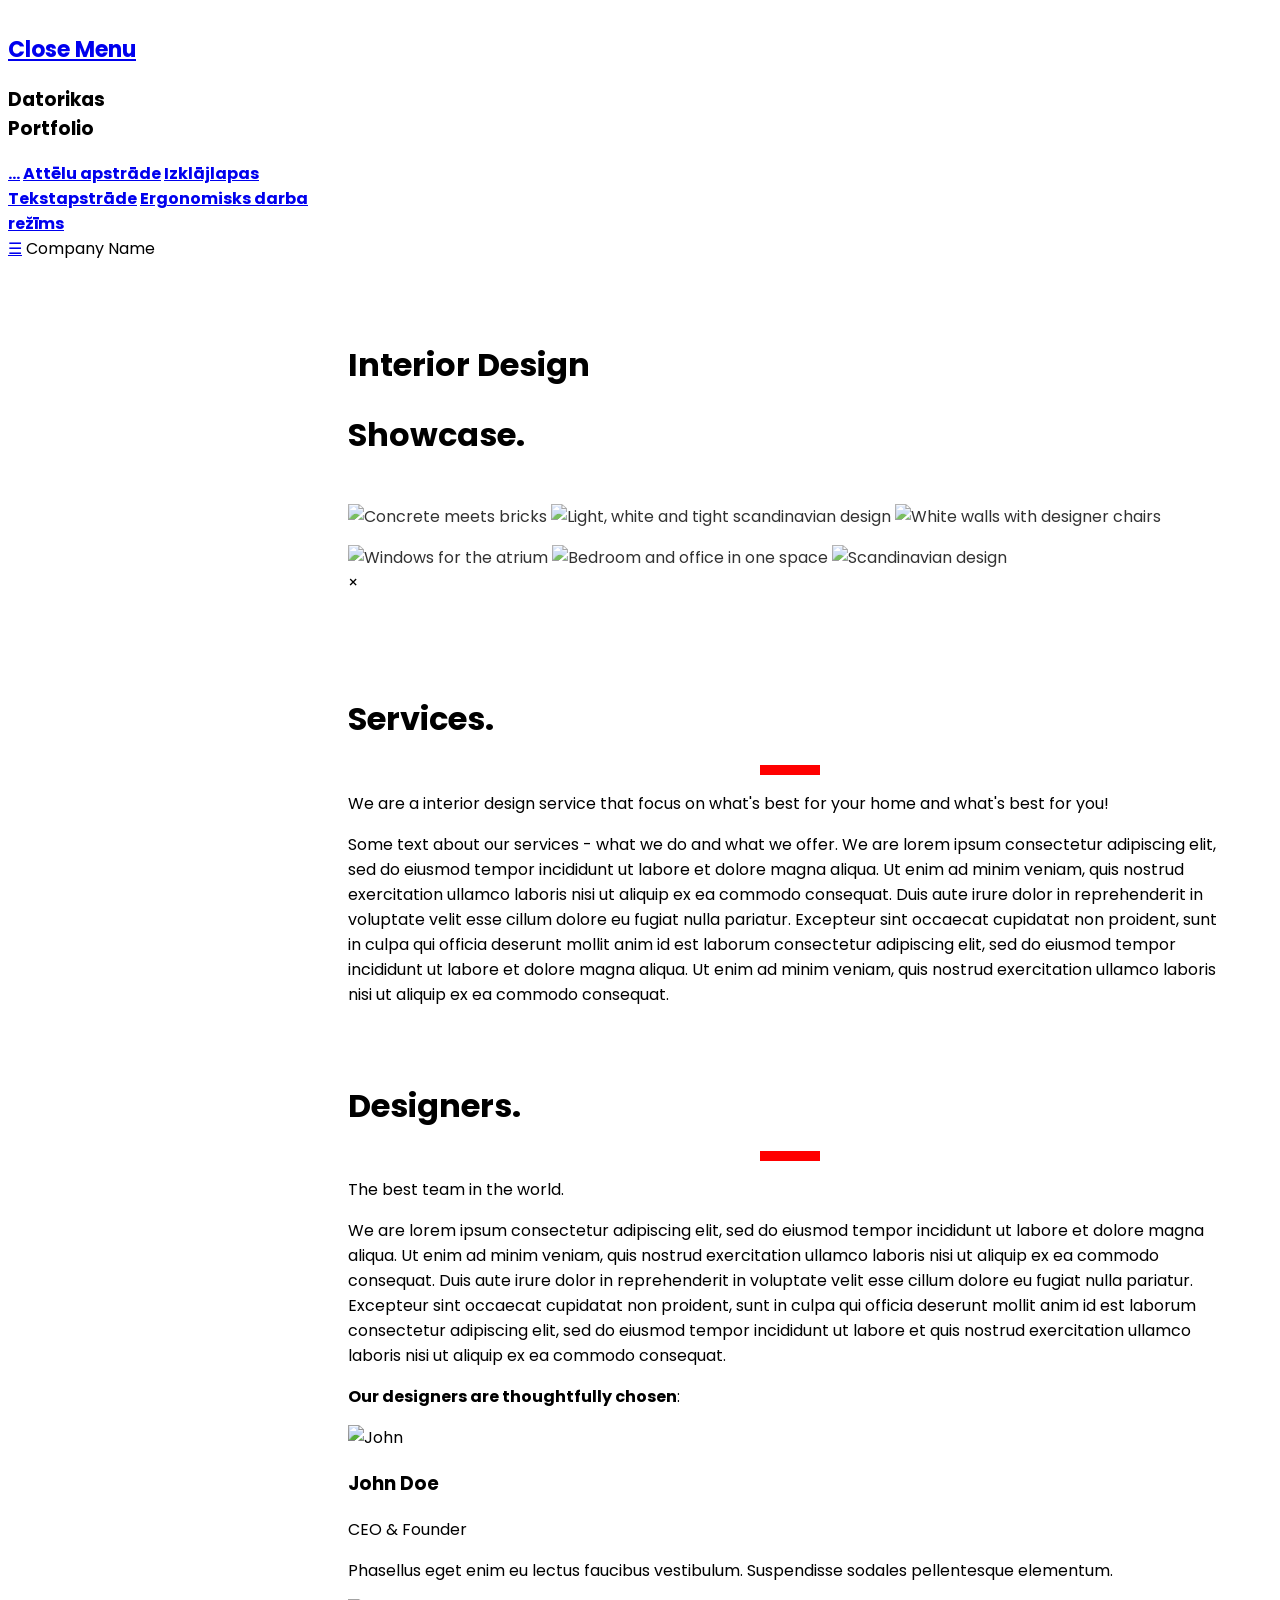
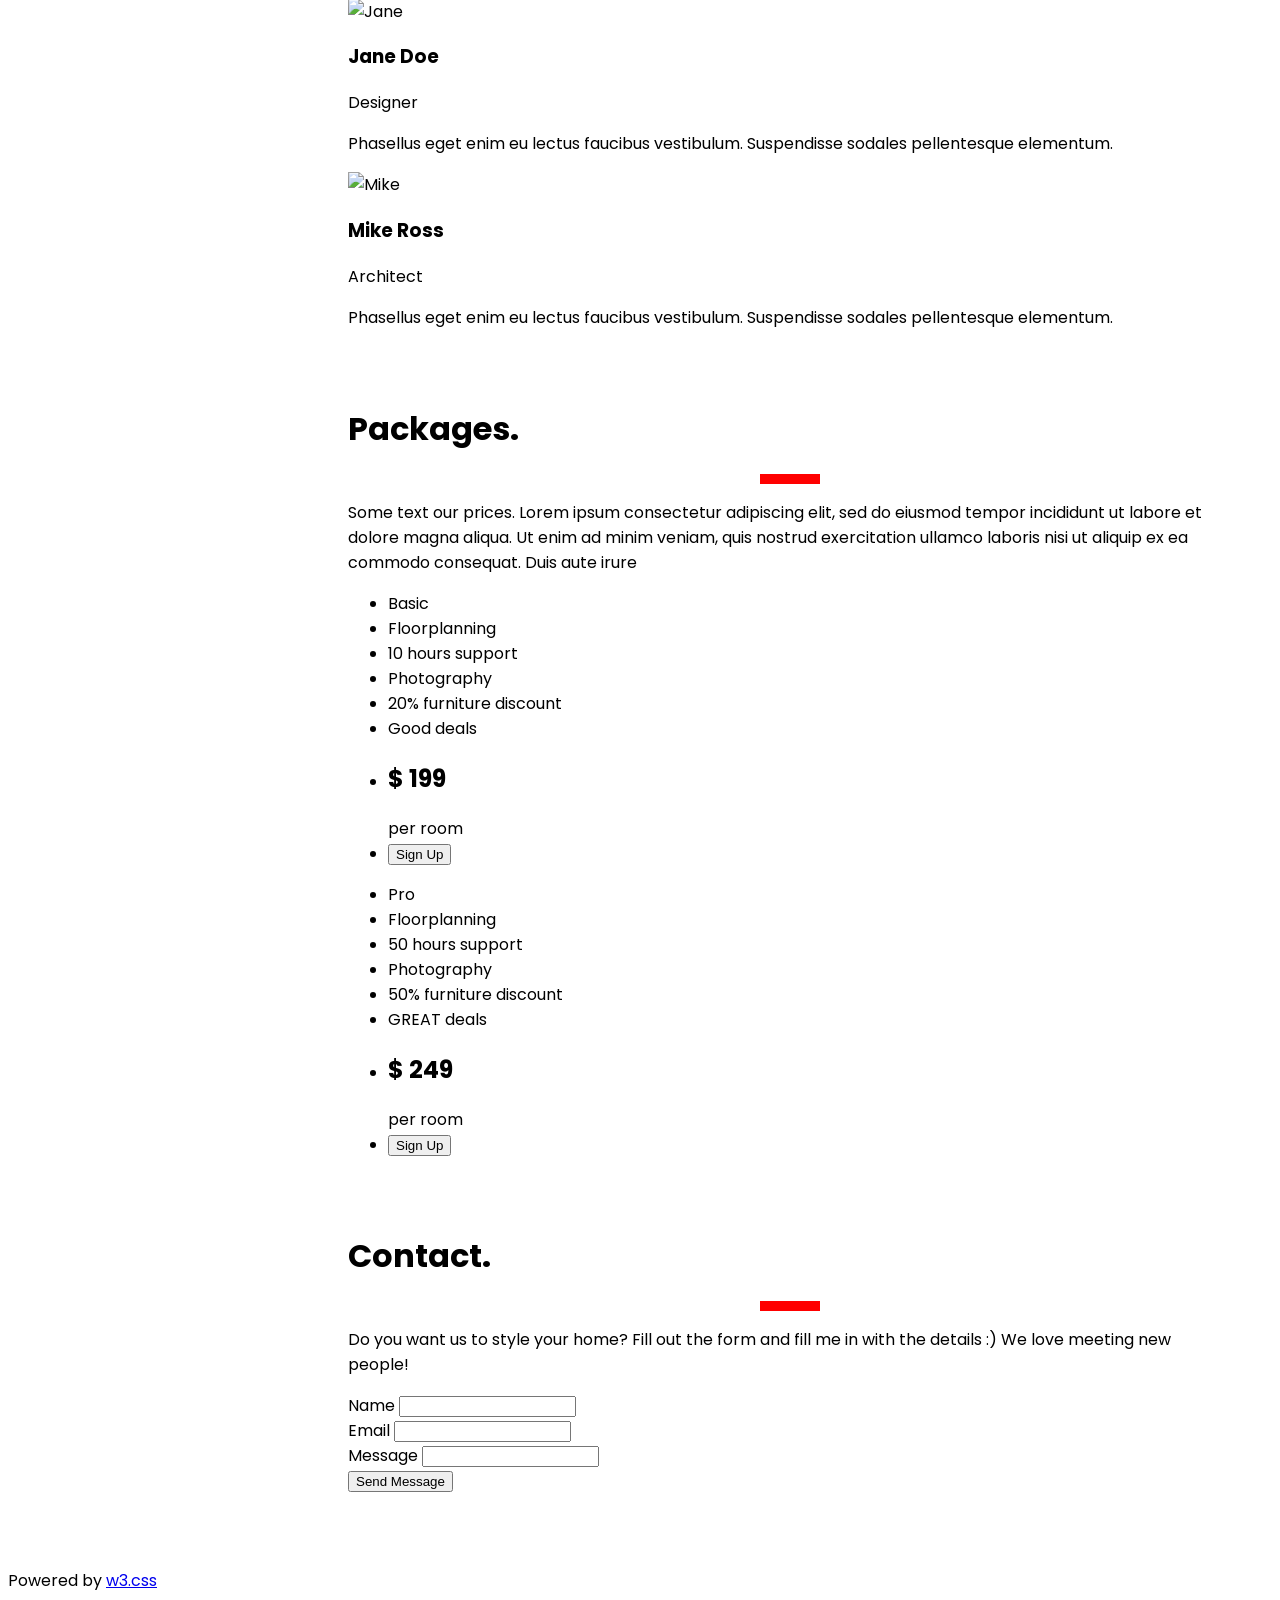
==== index.html @ 88b5bb79 "" ====
<!DOCTYPE html>
<html lang="en">
<head>
<title>W3.CSS Template</title>
<meta charset="UTF-8">
<meta name="viewport" content="width=device-width, initial-scale=1">
<link rel="stylesheet" href="https://www.w3schools.com/w3css/5/w3.css">
<link rel="stylesheet" href="https://fonts.googleapis.com/css?family=Poppins">
<style>
body,h1,h2,h3,h4,h5 {font-family: "Poppins", sans-serif}
body {font-size:16px;}
.w3-half img{margin-bottom:-6px;margin-top:16px;opacity:0.8;cursor:pointer}
.w3-half img:hover{opacity:1}
</style>
</head>
<body>

<!-- Sidebar/menu -->
<nav class="w3-sidebar w3-red w3-collapse w3-top w3-large w3-padding" style="z-index:3;width:300px;font-weight:bold;" id="mySidebar"><br>
  <a href="javascript:void(0)" onclick="w3_close()" class="w3-button w3-hide-large w3-display-topleft" style="width:100%;font-size:22px">Close Menu</a>
  <div class="w3-container">
    <h3 class="w3-padding-64"><b>Datorikas<br>Portfolio</b></h3>
  </div>
  <div class="w3-bar-block">
    <a href="#" onclick="w3_close()" class="w3-bar-item w3-button w3-hover-white">...</a> 
    <a href="#showcase" onclick="w3_close()" class="w3-bar-item w3-button w3-hover-white">Attēlu apstrāde</a> 
    <a href="#services" onclick="w3_close()" class="w3-bar-item w3-button w3-hover-white">Izklājlapas</a> 
    <a href="#designers" onclick="w3_close()" class="w3-bar-item w3-button w3-hover-white">Tekstapstrāde</a> 
    <a href="#packages" onclick="w3_close()" class="w3-bar-item w3-button w3-hover-white">Ergonomisks darba režīms</a> 

  </div>
</nav>

<!-- Top menu on small screens -->
<header class="w3-container w3-top w3-hide-large w3-red w3-xlarge w3-padding">
  <a href="javascript:void(0)" class="w3-button w3-red w3-margin-right" onclick="w3_open()">☰</a>
  <span>Company Name</span>
</header>

<!-- Overlay effect when opening sidebar on small screens -->
<div class="w3-overlay w3-hide-large" onclick="w3_close()" style="cursor:pointer" title="close side menu" id="myOverlay"></div>

<!-- !PAGE CONTENT! -->
<div class="w3-main" style="margin-left:340px;margin-right:40px">

  <!-- Header -->
  <div class="w3-container" style="margin-top:80px" id="showcase">
    <h1 class="w3-jumbo"><b>Interior Design</b></h1>
    <h1 class="w3-xxxlarge w3-text-red"><b>Showcase.</b></h1>
    <hr style="width:50px;border:5px white" class="w3-round">
  </div>
  
  <!-- Photo grid (modal) -->
  <div class="w3-row-padding">
    <div class="w3-half">
      <img src="/w3images/kitchenconcrete.jpg" style="width:100%" onclick="onClick(this)" alt="Concrete meets bricks">
      <img src="/w3images/livingroom.jpg" style="width:100%" onclick="onClick(this)" alt="Light, white and tight scandinavian design">
      <img src="/w3images/diningroom.jpg" style="width:100%" onclick="onClick(this)" alt="White walls with designer chairs">
    </div>

    <div class="w3-half">
      <img src="/w3images/atrium.jpg" style="width:100%" onclick="onClick(this)" alt="Windows for the atrium">
      <img src="/w3images/bedroom.jpg" style="width:100%" onclick="onClick(this)" alt="Bedroom and office in one space">
      <img src="/w3images/livingroom2.jpg" style="width:100%" onclick="onClick(this)" alt="Scandinavian design">
    </div>
  </div>

  <!-- Modal for full size images on click-->
  <div id="modal01" class="w3-modal w3-black" style="padding-top:0" onclick="this.style.display='none'">
    <span class="w3-button w3-black w3-xxlarge w3-display-topright">×</span>
    <div class="w3-modal-content w3-animate-zoom w3-center w3-transparent w3-padding-64">
      <img id="img01" class="w3-image">
      <p id="caption"></p>
    </div>
  </div>

  <!-- Services -->
  <div class="w3-container" id="services" style="margin-top:75px">
    <h1 class="w3-xxxlarge w3-text-red"><b>Services.</b></h1>
    <hr style="width:50px;border:5px solid red" class="w3-round">
    <p>We are a interior design service that focus on what's best for your home and what's best for you!</p>
    <p>Some text about our services - what we do and what we offer. We are lorem ipsum consectetur adipiscing elit, sed do eiusmod tempor incididunt ut labore et dolore magna aliqua. Ut enim ad minim veniam, quis nostrud exercitation ullamco laboris nisi ut aliquip ex ea commodo consequat. Duis aute irure
    dolor in reprehenderit in voluptate velit esse cillum dolore eu fugiat nulla pariatur. Excepteur sint occaecat cupidatat non proident, sunt in culpa qui officia deserunt mollit anim id est laborum consectetur adipiscing elit, sed do eiusmod tempor
    incididunt ut labore et dolore magna aliqua. Ut enim ad minim veniam, quis nostrud exercitation ullamco laboris nisi ut aliquip ex ea commodo consequat.
    </p>
  </div>
  
  <!-- Designers -->
  <div class="w3-container" id="designers" style="margin-top:75px">
    <h1 class="w3-xxxlarge w3-text-red"><b>Designers.</b></h1>
    <hr style="width:50px;border:5px solid red" class="w3-round">
    <p>The best team in the world.</p>
    <p>We are lorem ipsum consectetur adipiscing elit, sed do eiusmod tempor incididunt ut labore et dolore magna aliqua. Ut enim ad minim veniam, quis nostrud exercitation ullamco laboris nisi ut aliquip ex ea commodo consequat. Duis aute irure
    dolor in reprehenderit in voluptate velit esse cillum dolore eu fugiat nulla pariatur. Excepteur sint occaecat cupidatat non proident, sunt in culpa qui officia deserunt mollit anim id est laborum consectetur adipiscing elit, sed do eiusmod tempor
    incididunt ut labore et quis nostrud exercitation ullamco laboris nisi ut aliquip ex ea commodo consequat.
    </p>
    <p><b>Our designers are thoughtfully chosen</b>:</p>
  </div>

  <!-- The Team -->
  <div class="w3-row-padding w3-grayscale">
    <div class="w3-col m4 w3-margin-bottom">
      <div class="w3-light-grey">
        <img src="/w3images/team2.jpg" alt="John" style="width:100%">
        <div class="w3-container">
          <h3>John Doe</h3>
          <p class="w3-opacity">CEO & Founder</p>
          <p>Phasellus eget enim eu lectus faucibus vestibulum. Suspendisse sodales pellentesque elementum.</p>
        </div>
      </div>
    </div>
    <div class="w3-col m4 w3-margin-bottom">
      <div class="w3-light-grey">
        <img src="/w3images/team1.jpg" alt="Jane" style="width:100%">
        <div class="w3-container">
          <h3>Jane Doe</h3>
          <p class="w3-opacity">Designer</p>
          <p>Phasellus eget enim eu lectus faucibus vestibulum. Suspendisse sodales pellentesque elementum.</p>
        </div>
      </div>
    </div>
    <div class="w3-col m4 w3-margin-bottom">
      <div class="w3-light-grey">
        <img src="/w3images/team3.jpg" alt="Mike" style="width:100%">
        <div class="w3-container">
          <h3>Mike Ross</h3>
          <p class="w3-opacity">Architect</p>
          <p>Phasellus eget enim eu lectus faucibus vestibulum. Suspendisse sodales pellentesque elementum.</p>
        </div>
      </div>
    </div>
  </div>

  <!-- Packages / Pricing Tables -->
  <div class="w3-container" id="packages" style="margin-top:75px">
    <h1 class="w3-xxxlarge w3-text-red"><b>Packages.</b></h1>
    <hr style="width:50px;border:5px solid red" class="w3-round">
    <p>Some text our prices. Lorem ipsum consectetur adipiscing elit, sed do eiusmod tempor incididunt ut labore et dolore magna aliqua. Ut enim ad minim veniam, quis nostrud exercitation ullamco laboris nisi ut aliquip ex ea commodo consequat. Duis aute irure</p>
  </div>

  <div class="w3-row-padding">
    <div class="w3-half w3-margin-bottom">
      <ul class="w3-ul w3-light-grey w3-center">
        <li class="w3-dark-grey w3-xlarge w3-padding-32">Basic</li>
        <li class="w3-padding-16">Floorplanning</li>
        <li class="w3-padding-16">10 hours support</li>
        <li class="w3-padding-16">Photography</li>
        <li class="w3-padding-16">20% furniture discount</li>
        <li class="w3-padding-16">Good deals</li>
        <li class="w3-padding-16">
          <h2>$ 199</h2>
          <span class="w3-opacity">per room</span>
        </li>
        <li class="w3-light-grey w3-padding-24">
          <button class="w3-button w3-white w3-padding-large w3-hover-black">Sign Up</button>
        </li>
      </ul>
    </div>
        
    <div class="w3-half">
      <ul class="w3-ul w3-light-grey w3-center">
        <li class="w3-red w3-xlarge w3-padding-32">Pro</li>
        <li class="w3-padding-16">Floorplanning</li>
        <li class="w3-padding-16">50 hours support</li>
        <li class="w3-padding-16">Photography</li>
        <li class="w3-padding-16">50% furniture discount</li>
        <li class="w3-padding-16">GREAT deals</li>
        <li class="w3-padding-16">
          <h2>$ 249</h2>
          <span class="w3-opacity">per room</span>
        </li>
        <li class="w3-light-grey w3-padding-24">
          <button class="w3-button w3-red w3-padding-large w3-hover-black">Sign Up</button>
        </li>
      </ul>
    </div>
  </div>
  
  <!-- Contact -->
  <div class="w3-container" id="contact" style="margin-top:75px">
    <h1 class="w3-xxxlarge w3-text-red"><b>Contact.</b></h1>
    <hr style="width:50px;border:5px solid red" class="w3-round">
    <p>Do you want us to style your home? Fill out the form and fill me in with the details :) We love meeting new people!</p>
    <form action="/action_page.php" target="_blank">
      <div class="w3-section">
        <label>Name</label>
        <input class="w3-input w3-border" type="text" name="Name" required>
      </div>
      <div class="w3-section">
        <label>Email</label>
        <input class="w3-input w3-border" type="text" name="Email" required>
      </div>
      <div class="w3-section">
        <label>Message</label>
        <input class="w3-input w3-border" type="text" name="Message" required>
      </div>
      <button type="submit" class="w3-button w3-block w3-padding-large w3-red w3-margin-bottom">Send Message</button>
    </form>  
  </div>

<!-- End page content -->
</div>

<!-- W3.CSS Container -->
<div class="w3-light-grey w3-container w3-padding-32" style="margin-top:75px;padding-right:58px"><p class="w3-right">Powered by <a href="https://www.w3schools.com/w3css/default.asp" title="W3.CSS" target="_blank" class="w3-hover-opacity">w3.css</a></p></div>

<script>
// Script to open and close sidebar
function w3_open() {
  document.getElementById("mySidebar").style.display = "block";
  document.getElementById("myOverlay").style.display = "block";
}
 
function w3_close() {
  document.getElementById("mySidebar").style.display = "none";
  document.getElementById("myOverlay").style.display = "none";
}

// Modal Image Gallery
function onClick(element) {
  document.getElementById("img01").src = element.src;
  document.getElementById("modal01").style.display = "block";
  var captionText = document.getElementById("caption");
  captionText.innerHTML = element.alt;
}
</script>

</body>
</html>
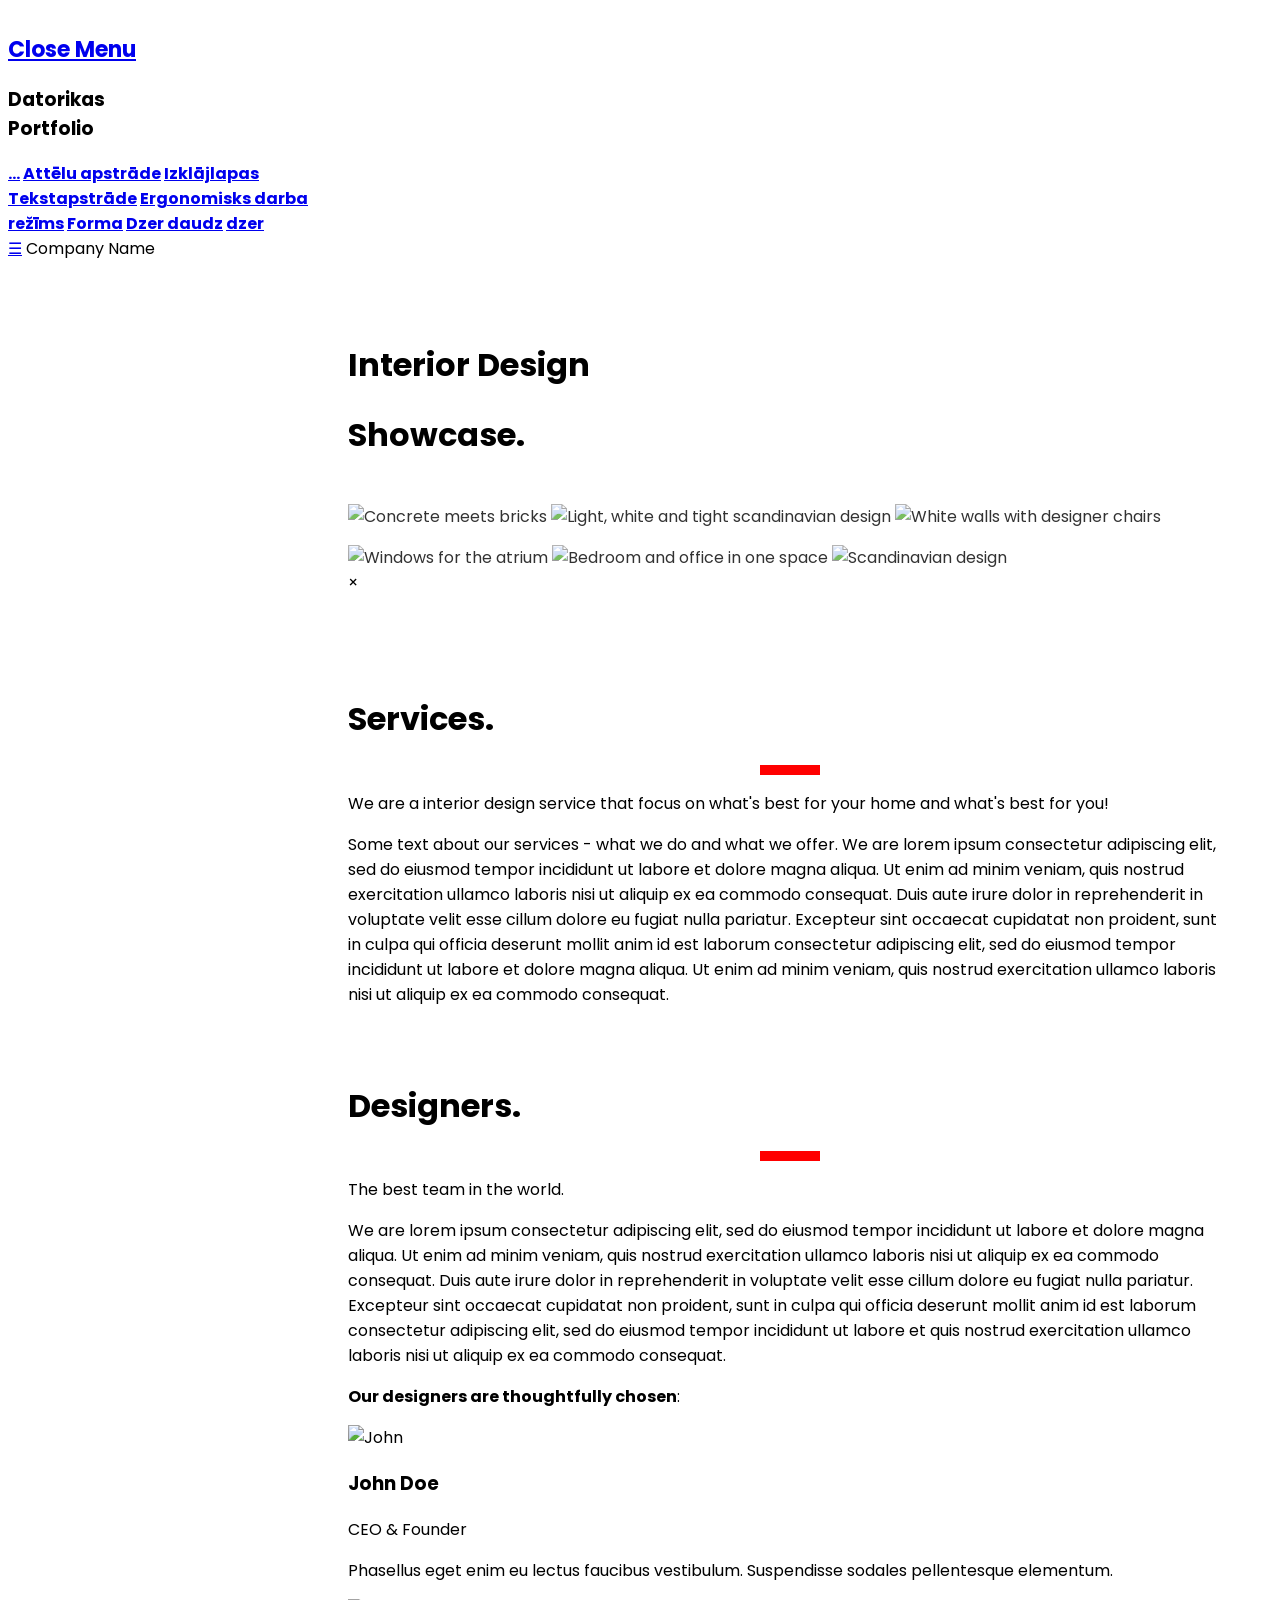
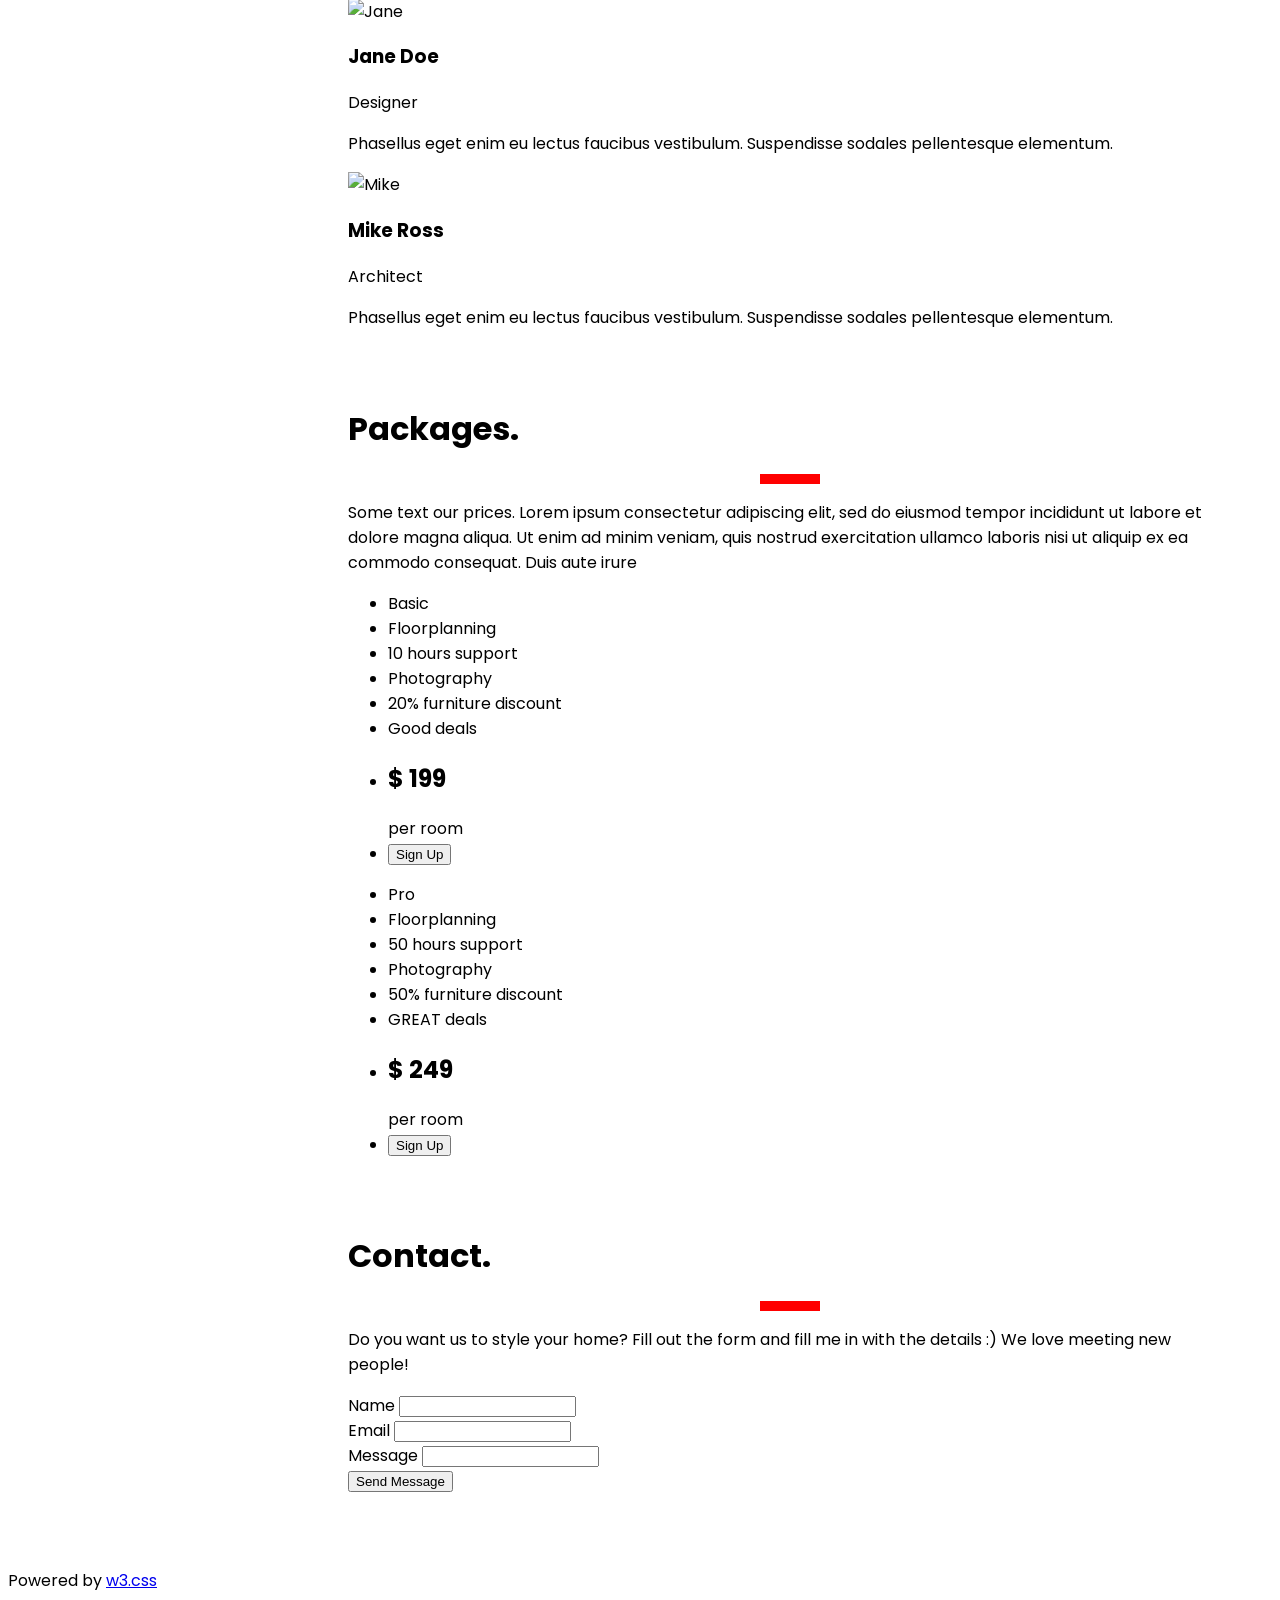
==== commit f7514b1a: "" ====
--- a/index.html
+++ b/index.html
@@ -29,6 +29,16 @@
     <a href="#services" onclick="w3_close()" class="w3-bar-item w3-button w3-hover-white">Izklājlapas</a> 
     <a href="#designers" onclick="w3_close()" class="w3-bar-item w3-button w3-hover-white">Tekstapstrāde</a> 
     <a href="#packages" onclick="w3_close()" class="w3-bar-item w3-button w3-hover-white">Ergonomisks darba režīms</a> 
+    <a href="forma.html" onclick="w3_close()" class="w3-bar-item w3-button w3-hover-white">Forma</a> 
+    <a href="dzerdaudz.html" onclick="w3_close()" class="w3-bar-item w3-button w3-hover-white">Dzer daudz</a> 
+
+    <a href="dzer.html" onclick="w3_close()" class="w3-bar-item w3-button w3-hover-white">dzer</a> 
+
+
+
+
+
+
 
   </div>
 </nav>
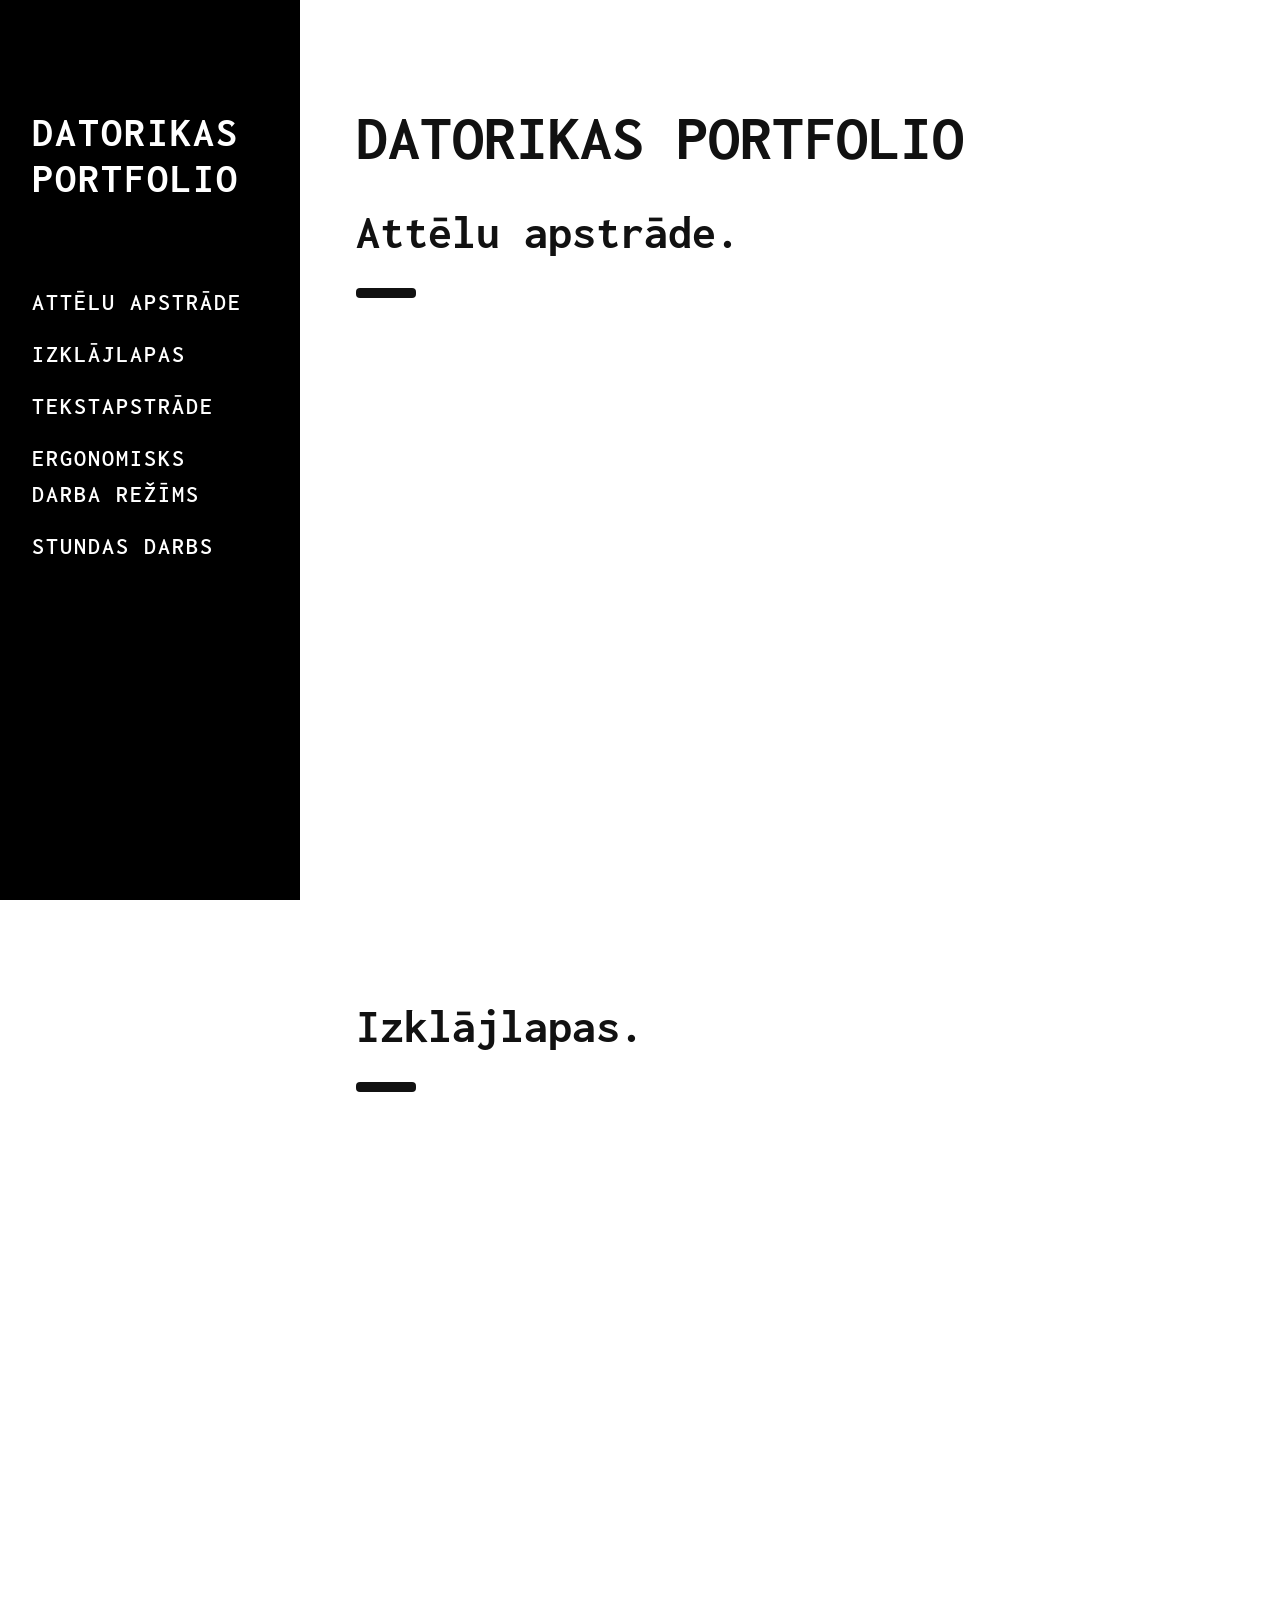
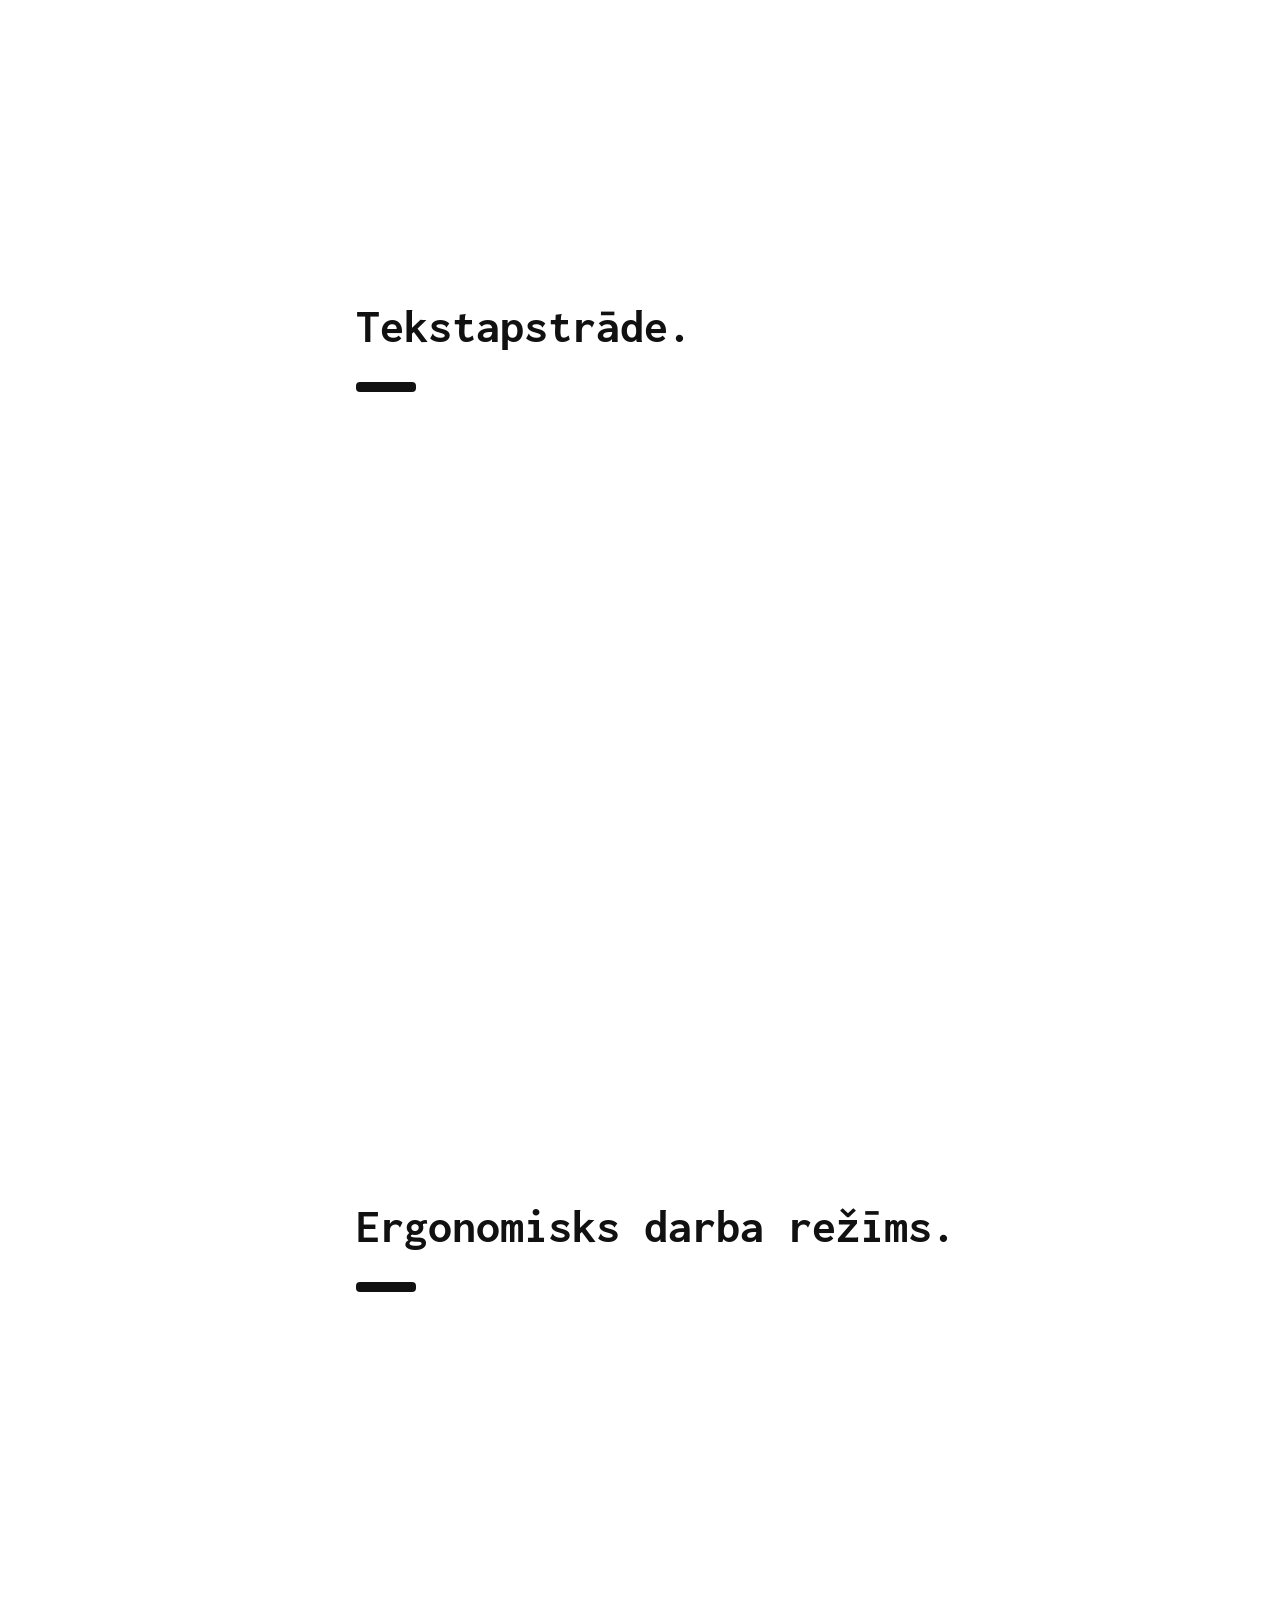
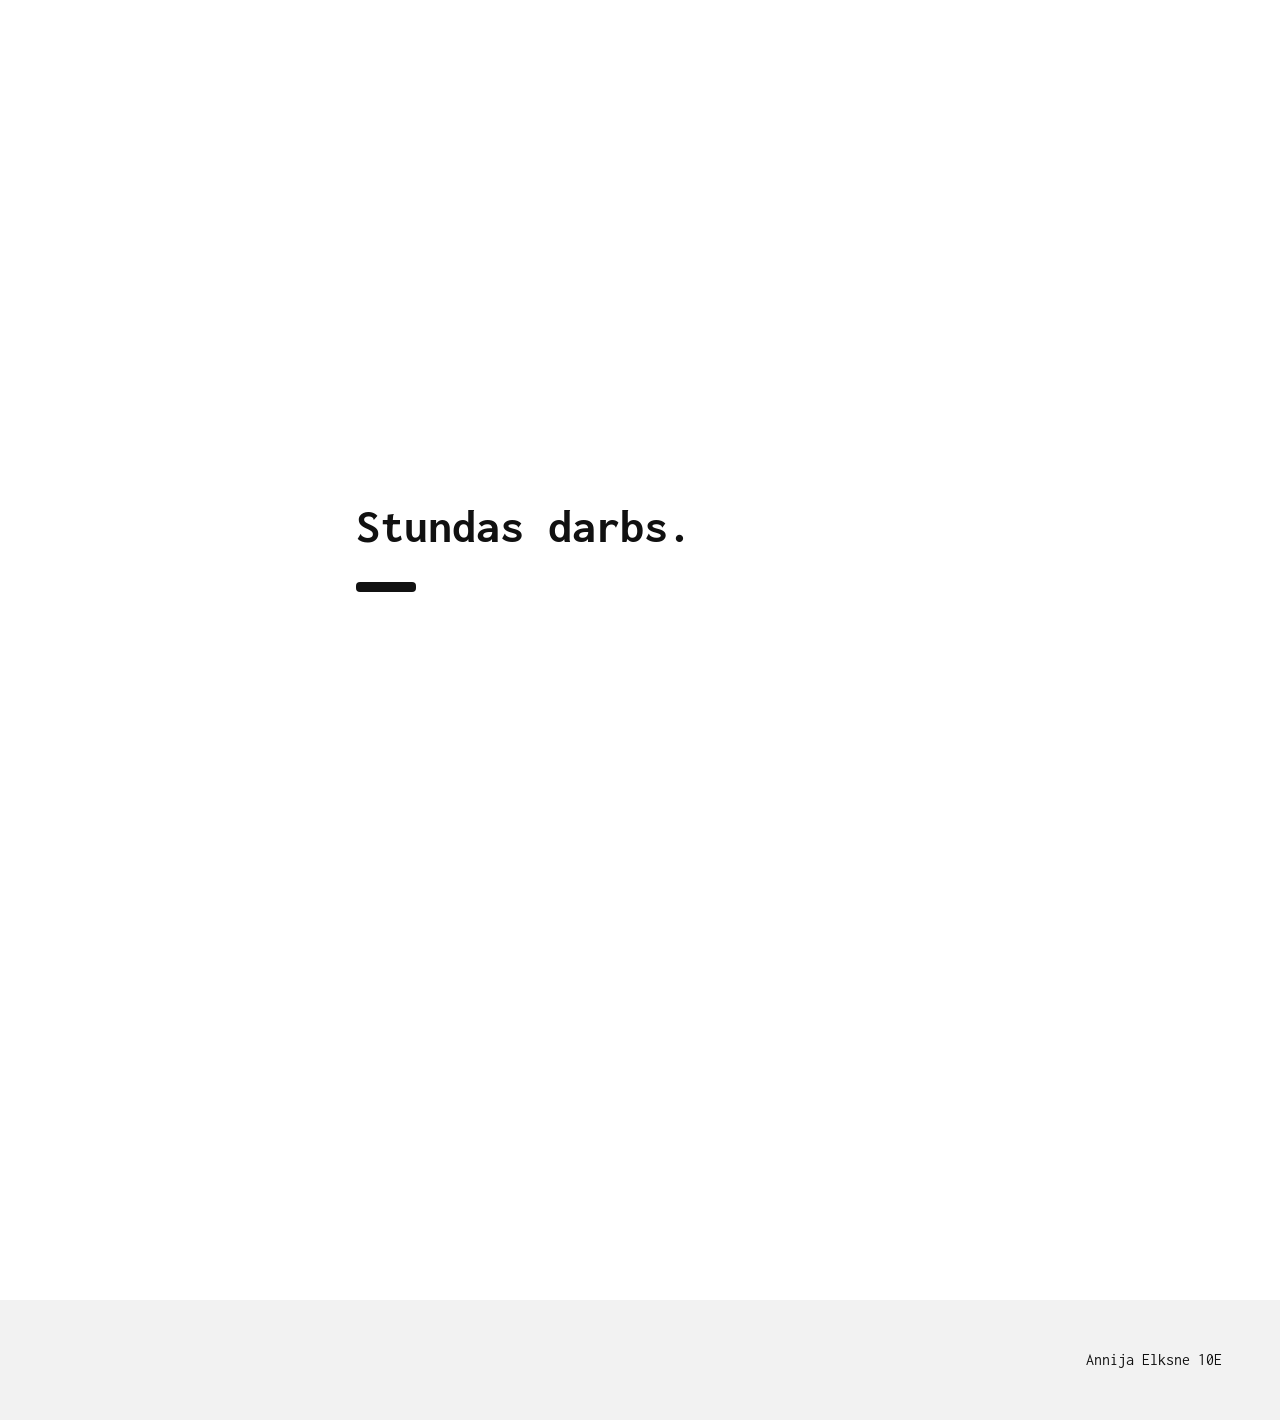
==== commit bbb0d296: "1" ====
--- a/index.html
+++ b/index.html
@@ -1,52 +1,107 @@
-
-
 <!DOCTYPE html>
 <html lang="en">
 <head>
 <title>W3.CSS Template</title>
 <meta charset="UTF-8">
 <meta name="viewport" content="width=device-width, initial-scale=1">
-<link rel="stylesheet" href="https://www.w3schools.com/w3css/5/w3.css">
-<link rel="stylesheet" href="https://fonts.googleapis.com/css?family=Poppins">
+<link rel="stylesheet" href="https://www.w3schools.com/w3css/4/w3.css">
+<link rel="stylesheet" href="https://fonts.googleapis.com/css2?family=Inconsolata:wght@400;600&display=swap">
 <style>
-body,h1,h2,h3,h4,h5 {font-family: "Poppins", sans-serif}
-body {font-size:16px;}
+body,h1,h2,h3,h4,h5,p,a,button,input,label,span,li {font-family:"Inconsolata", monospace}
+body {
+  font-size:16px;
+  background:#fff;
+  color:#111;
+}
 .w3-half img{margin-bottom:-6px;margin-top:16px;opacity:0.8;cursor:pointer}
 .w3-half img:hover{opacity:1}
+.w3-sidebar{
+  background:#000 !important;
+  color:#fff !important;
+}
+.sidebar-link{
+  font-weight:600;
+  font-size:24px;
+  color:#fff !important;
+  text-transform:uppercase;
+  letter-spacing:2px;
+  transition:background-color .2s,color .2s;
+}
+.sidebar-link:hover{
+  background:#d9d9d9 !important;
+  color:#000 !important;
+}
+.sub-link{
+  font-size:17px;
+  letter-spacing:1px;
+  padding-left:36px !important;
+}
+.submenu{
+  display:none;
+}
+.submenu.open{
+  display:block;
+}
+.w3-red,
+.w3-hover-red:hover{
+  background:#000 !important;
+  color:#fff !important;
+}
+.w3-text-red{
+  color:#111 !important;
+}
+.w3-light-grey{
+  background:#f2f2f2 !important;
+  color:#111 !important;
+}
+.w3-dark-grey{
+  background:#111 !important;
+  color:#fff !important;
+}
+.w3-button{
+  border-radius:0 !important;
+}
+hr[style*="solid red"]{
+  border-color:#111 !important;
+}
+.brand-name{
+  font-family:"Inconsolata", monospace;
+  letter-spacing:2px;
+  font-size:42px;
+  line-height:1.1;
+  text-transform:uppercase;
+}
+.portfolio-section{
+  min-height:100vh;
+  padding-top:80px;
+}
 </style>
 </head>
 <body>
 
 <!-- Sidebar/menu -->
-<nav class="w3-sidebar w3-red w3-collapse w3-top w3-large w3-padding" style="z-index:3;width:300px;font-weight:bold;" id="mySidebar"><br>
-  <a href="javascript:void(0)" onclick="w3_close()" class="w3-button w3-hide-large w3-display-topleft" style="width:100%;font-size:22px">Close Menu</a>
+<nav class="w3-sidebar w3-collapse w3-top w3-large w3-padding" style="z-index:3;width:300px;font-weight:bold;" id="mySidebar"><br>
+  <a href="javascript:void(0)" onclick="w3_close()" class="w3-button w3-hide-large w3-display-topleft" style="width:100%;font-size:22px">Aizver ciet</a>
   <div class="w3-container">
-    <h3 class="w3-padding-64"><b>Datorikas<br>Portfolio</b></h3>
+    <h3 class="w3-padding-64 brand-name"><b>Datorikas<br>portfolio</b></h3>
   </div>
   <div class="w3-bar-block">
-    <a href="#" onclick="w3_close()" class="w3-bar-item w3-button w3-hover-white">...</a> 
-    <a href="#showcase" onclick="w3_close()" class="w3-bar-item w3-button w3-hover-white">Attēlu apstrāde</a> 
-    <a href="#services" onclick="w3_close()" class="w3-bar-item w3-button w3-hover-white">Izklājlapas</a> 
-    <a href="#designers" onclick="w3_close()" class="w3-bar-item w3-button w3-hover-white">Tekstapstrāde</a> 
-    <a href="#packages" onclick="w3_close()" class="w3-bar-item w3-button w3-hover-white">Ergonomisks darba režīms</a> 
-    <a href="forma.html" onclick="w3_close()" class="w3-bar-item w3-button w3-hover-white">Forma</a> 
-    <a href="dzerdaudz.html" onclick="w3_close()" class="w3-bar-item w3-button w3-hover-white">Dzer daudz</a> 
-
-    <a href="dzer.html" onclick="w3_close()" class="w3-bar-item w3-button w3-hover-white">dzer</a> 
-
-
-
-
-
-
-
+    <a href="#showcase" onclick="w3_close()" class="w3-bar-item w3-button sidebar-link">Attēlu apstrāde</a> 
+    <a href="#services" onclick="w3_close()" class="w3-bar-item w3-button sidebar-link">Izklājlapas</a> 
+    <a href="#designers" onclick="w3_close()" class="w3-bar-item w3-button sidebar-link">Tekstapstrāde</a> 
+    <a href="#packages" onclick="w3_close()" class="w3-bar-item w3-button sidebar-link">Ergonomisks darba režīms</a> 
+    <a href="javascript:void(0)" onclick="toggleStundasMenu()" class="w3-bar-item w3-button sidebar-link">Stundas darbs</a>
+    <div id="stundasSubmenu" class="submenu">
+      <a href="#contact" onclick="w3_close()" class="w3-bar-item w3-button sidebar-link sub-link">Forma</a>
+      <a href="#contact" onclick="w3_close()" class="w3-bar-item w3-button sidebar-link sub-link">Dzer daudz</a>
+      <a href="#contact" onclick="w3_close()" class="w3-bar-item w3-button sidebar-link sub-link">Dzer</a>
+    </div>
   </div>
 </nav>
 
 <!-- Top menu on small screens -->
-<header class="w3-container w3-top w3-hide-large w3-red w3-xlarge w3-padding">
-  <a href="javascript:void(0)" class="w3-button w3-red w3-margin-right" onclick="w3_open()">☰</a>
-  <span>Company Name</span>
+<header class="w3-container w3-top w3-hide-large w3-black w3-xlarge w3-padding">
+  <a href="javascript:void(0)" class="w3-button w3-black w3-margin-right" onclick="w3_open()">☰</a>
 </header>
 
 <!-- Overlay effect when opening sidebar on small screens -->
@@ -56,165 +111,42 @@
 <div class="w3-main" style="margin-left:340px;margin-right:40px">
 
   <!-- Header -->
-  <div class="w3-container" style="margin-top:80px" id="showcase">
-    <h1 class="w3-jumbo"><b>Interior Design</b></h1>
-    <h1 class="w3-xxxlarge w3-text-red"><b>Showcase.</b></h1>
-    <hr style="width:50px;border:5px white" class="w3-round">
-  </div>
-  
-  <!-- Photo grid (modal) -->
-  <div class="w3-row-padding">
-    <div class="w3-half">
-      <img src="/w3images/kitchenconcrete.jpg" style="width:100%" onclick="onClick(this)" alt="Concrete meets bricks">
-      <img src="/w3images/livingroom.jpg" style="width:100%" onclick="onClick(this)" alt="Light, white and tight scandinavian design">
-      <img src="/w3images/diningroom.jpg" style="width:100%" onclick="onClick(this)" alt="White walls with designer chairs">
-    </div>
-
-    <div class="w3-half">
-      <img src="/w3images/atrium.jpg" style="width:100%" onclick="onClick(this)" alt="Windows for the atrium">
-      <img src="/w3images/bedroom.jpg" style="width:100%" onclick="onClick(this)" alt="Bedroom and office in one space">
-      <img src="/w3images/livingroom2.jpg" style="width:100%" onclick="onClick(this)" alt="Scandinavian design">
-    </div>
-  </div>
-
-  <!-- Modal for full size images on click-->
-  <div id="modal01" class="w3-modal w3-black" style="padding-top:0" onclick="this.style.display='none'">
-    <span class="w3-button w3-black w3-xxlarge w3-display-topright">×</span>
-    <div class="w3-modal-content w3-animate-zoom w3-center w3-transparent w3-padding-64">
-      <img id="img01" class="w3-image">
-      <p id="caption"></p>
-    </div>
+  <div class="w3-container portfolio-section" id="showcase">
+    <h1 class="w3-jumbo"><b>DATORIKAS PORTFOLIO</b></h1>
+    <h1 class="w3-xxxlarge w3-text-red"><b>Attēlu apstrāde.</b></h1>
+    <hr style="width:50px;border:5px solid red" class="w3-round">
   </div>
 
   <!-- Services -->
-  <div class="w3-container" id="services" style="margin-top:75px">
-    <h1 class="w3-xxxlarge w3-text-red"><b>Services.</b></h1>
+  <div class="w3-container portfolio-section" id="services">
+    <h1 class="w3-xxxlarge w3-text-red"><b>Izklājlapas.</b></h1>
     <hr style="width:50px;border:5px solid red" class="w3-round">
-    <p>We are a interior design service that focus on what's best for your home and what's best for you!</p>
-    <p>Some text about our services - what we do and what we offer. We are lorem ipsum consectetur adipiscing elit, sed do eiusmod tempor incididunt ut labore et dolore magna aliqua. Ut enim ad minim veniam, quis nostrud exercitation ullamco laboris nisi ut aliquip ex ea commodo consequat. Duis aute irure
-    dolor in reprehenderit in voluptate velit esse cillum dolore eu fugiat nulla pariatur. Excepteur sint occaecat cupidatat non proident, sunt in culpa qui officia deserunt mollit anim id est laborum consectetur adipiscing elit, sed do eiusmod tempor
-    incididunt ut labore et dolore magna aliqua. Ut enim ad minim veniam, quis nostrud exercitation ullamco laboris nisi ut aliquip ex ea commodo consequat.
-    </p>
   </div>
   
   <!-- Designers -->
-  <div class="w3-container" id="designers" style="margin-top:75px">
-    <h1 class="w3-xxxlarge w3-text-red"><b>Designers.</b></h1>
+  <div class="w3-container portfolio-section" id="designers">
+    <h1 class="w3-xxxlarge w3-text-red"><b>Tekstapstrāde.</b></h1>
     <hr style="width:50px;border:5px solid red" class="w3-round">
-    <p>The best team in the world.</p>
-    <p>We are lorem ipsum consectetur adipiscing elit, sed do eiusmod tempor incididunt ut labore et dolore magna aliqua. Ut enim ad minim veniam, quis nostrud exercitation ullamco laboris nisi ut aliquip ex ea commodo consequat. Duis aute irure
-    dolor in reprehenderit in voluptate velit esse cillum dolore eu fugiat nulla pariatur. Excepteur sint occaecat cupidatat non proident, sunt in culpa qui officia deserunt mollit anim id est laborum consectetur adipiscing elit, sed do eiusmod tempor
-    incididunt ut labore et quis nostrud exercitation ullamco laboris nisi ut aliquip ex ea commodo consequat.
-    </p>
-    <p><b>Our designers are thoughtfully chosen</b>:</p>
-  </div>
-
-  <!-- The Team -->
-  <div class="w3-row-padding w3-grayscale">
-    <div class="w3-col m4 w3-margin-bottom">
-      <div class="w3-light-grey">
-        <img src="/w3images/team2.jpg" alt="John" style="width:100%">
-        <div class="w3-container">
-          <h3>John Doe</h3>
-          <p class="w3-opacity">CEO & Founder</p>
-          <p>Phasellus eget enim eu lectus faucibus vestibulum. Suspendisse sodales pellentesque elementum.</p>
-        </div>
-      </div>
-    </div>
-    <div class="w3-col m4 w3-margin-bottom">
-      <div class="w3-light-grey">
-        <img src="/w3images/team1.jpg" alt="Jane" style="width:100%">
-        <div class="w3-container">
-          <h3>Jane Doe</h3>
-          <p class="w3-opacity">Designer</p>
-          <p>Phasellus eget enim eu lectus faucibus vestibulum. Suspendisse sodales pellentesque elementum.</p>
-        </div>
-      </div>
-    </div>
-    <div class="w3-col m4 w3-margin-bottom">
-      <div class="w3-light-grey">
-        <img src="/w3images/team3.jpg" alt="Mike" style="width:100%">
-        <div class="w3-container">
-          <h3>Mike Ross</h3>
-          <p class="w3-opacity">Architect</p>
-          <p>Phasellus eget enim eu lectus faucibus vestibulum. Suspendisse sodales pellentesque elementum.</p>
-        </div>
-      </div>
-    </div>
   </div>
 
   <!-- Packages / Pricing Tables -->
-  <div class="w3-container" id="packages" style="margin-top:75px">
-    <h1 class="w3-xxxlarge w3-text-red"><b>Packages.</b></h1>
+  <div class="w3-container portfolio-section" id="packages">
+    <h1 class="w3-xxxlarge w3-text-red"><b>Ergonomisks darba režīms.</b></h1>
     <hr style="width:50px;border:5px solid red" class="w3-round">
-    <p>Some text our prices. Lorem ipsum consectetur adipiscing elit, sed do eiusmod tempor incididunt ut labore et dolore magna aliqua. Ut enim ad minim veniam, quis nostrud exercitation ullamco laboris nisi ut aliquip ex ea commodo consequat. Duis aute irure</p>
-  </div>
-
-  <div class="w3-row-padding">
-    <div class="w3-half w3-margin-bottom">
-      <ul class="w3-ul w3-light-grey w3-center">
-        <li class="w3-dark-grey w3-xlarge w3-padding-32">Basic</li>
-        <li class="w3-padding-16">Floorplanning</li>
-        <li class="w3-padding-16">10 hours support</li>
-        <li class="w3-padding-16">Photography</li>
-        <li class="w3-padding-16">20% furniture discount</li>
-        <li class="w3-padding-16">Good deals</li>
-        <li class="w3-padding-16">
-          <h2>$ 199</h2>
-          <span class="w3-opacity">per room</span>
-        </li>
-        <li class="w3-light-grey w3-padding-24">
-          <button class="w3-button w3-white w3-padding-large w3-hover-black">Sign Up</button>
-        </li>
-      </ul>
-    </div>
-        
-    <div class="w3-half">
-      <ul class="w3-ul w3-light-grey w3-center">
-        <li class="w3-red w3-xlarge w3-padding-32">Pro</li>
-        <li class="w3-padding-16">Floorplanning</li>
-        <li class="w3-padding-16">50 hours support</li>
-        <li class="w3-padding-16">Photography</li>
-        <li class="w3-padding-16">50% furniture discount</li>
-        <li class="w3-padding-16">GREAT deals</li>
-        <li class="w3-padding-16">
-          <h2>$ 249</h2>
-          <span class="w3-opacity">per room</span>
-        </li>
-        <li class="w3-light-grey w3-padding-24">
-          <button class="w3-button w3-red w3-padding-large w3-hover-black">Sign Up</button>
-        </li>
-      </ul>
-    </div>
   </div>
   
   <!-- Contact -->
-  <div class="w3-container" id="contact" style="margin-top:75px">
-    <h1 class="w3-xxxlarge w3-text-red"><b>Contact.</b></h1>
+  <div class="w3-container portfolio-section" id="contact">
+    <h1 class="w3-xxxlarge w3-text-red"><b>Stundas darbs.</b></h1>
     <hr style="width:50px;border:5px solid red" class="w3-round">
-    <p>Do you want us to style your home? Fill out the form and fill me in with the details :) We love meeting new people!</p>
-    <form action="/action_page.php" target="_blank">
-      <div class="w3-section">
-        <label>Name</label>
-        <input class="w3-input w3-border" type="text" name="Name" required>
-      </div>
-      <div class="w3-section">
-        <label>Email</label>
-        <input class="w3-input w3-border" type="text" name="Email" required>
-      </div>
-      <div class="w3-section">
-        <label>Message</label>
-        <input class="w3-input w3-border" type="text" name="Message" required>
-      </div>
-      <button type="submit" class="w3-button w3-block w3-padding-large w3-red w3-margin-bottom">Send Message</button>
-    </form>  
   </div>
 
 <!-- End page content -->
 </div>
 
-<!-- W3.CSS Container -->
-<div class="w3-light-grey w3-container w3-padding-32" style="margin-top:75px;padding-right:58px"><p class="w3-right">Powered by <a href="https://www.w3schools.com/w3css/default.asp" title="W3.CSS" target="_blank" class="w3-hover-opacity">w3.css</a></p></div>
+<div class="w3-light-grey w3-container w3-padding-32" style="padding-right:58px">
+  <p class="w3-right">Annija Elksne 10E</p>
+</div>
 
 <script>
 // Script to open and close sidebar
@@ -228,13 +160,11 @@
   document.getElementById("myOverlay").style.display = "none";
 }
 
-// Modal Image Gallery
-function onClick(element) {
-  document.getElementById("img01").src = element.src;
-  document.getElementById("modal01").style.display = "block";
-  var captionText = document.getElementById("caption");
-  captionText.innerHTML = element.alt;
+function toggleStundasMenu() {
+  const submenu = document.getElementById("stundasSubmenu");
+  submenu.classList.toggle("open");
 }
+
 </script>
 
 </body>
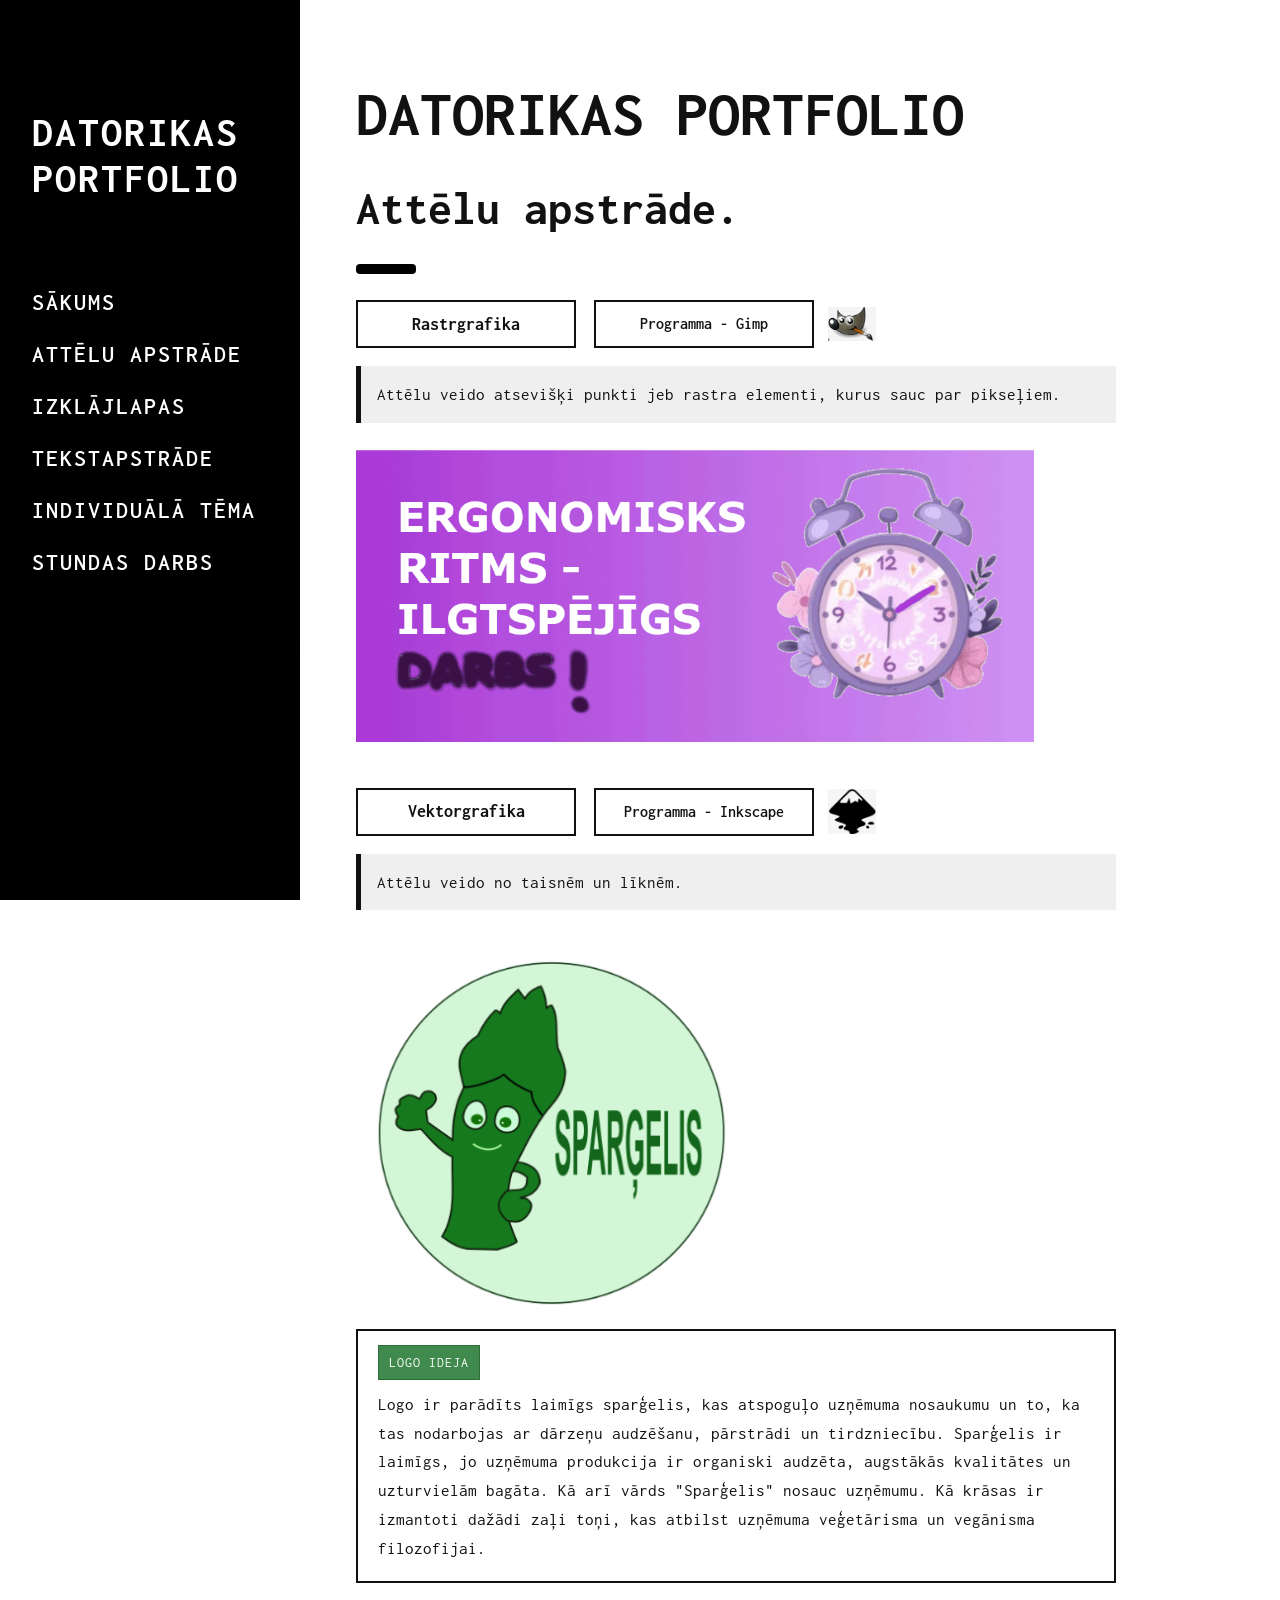
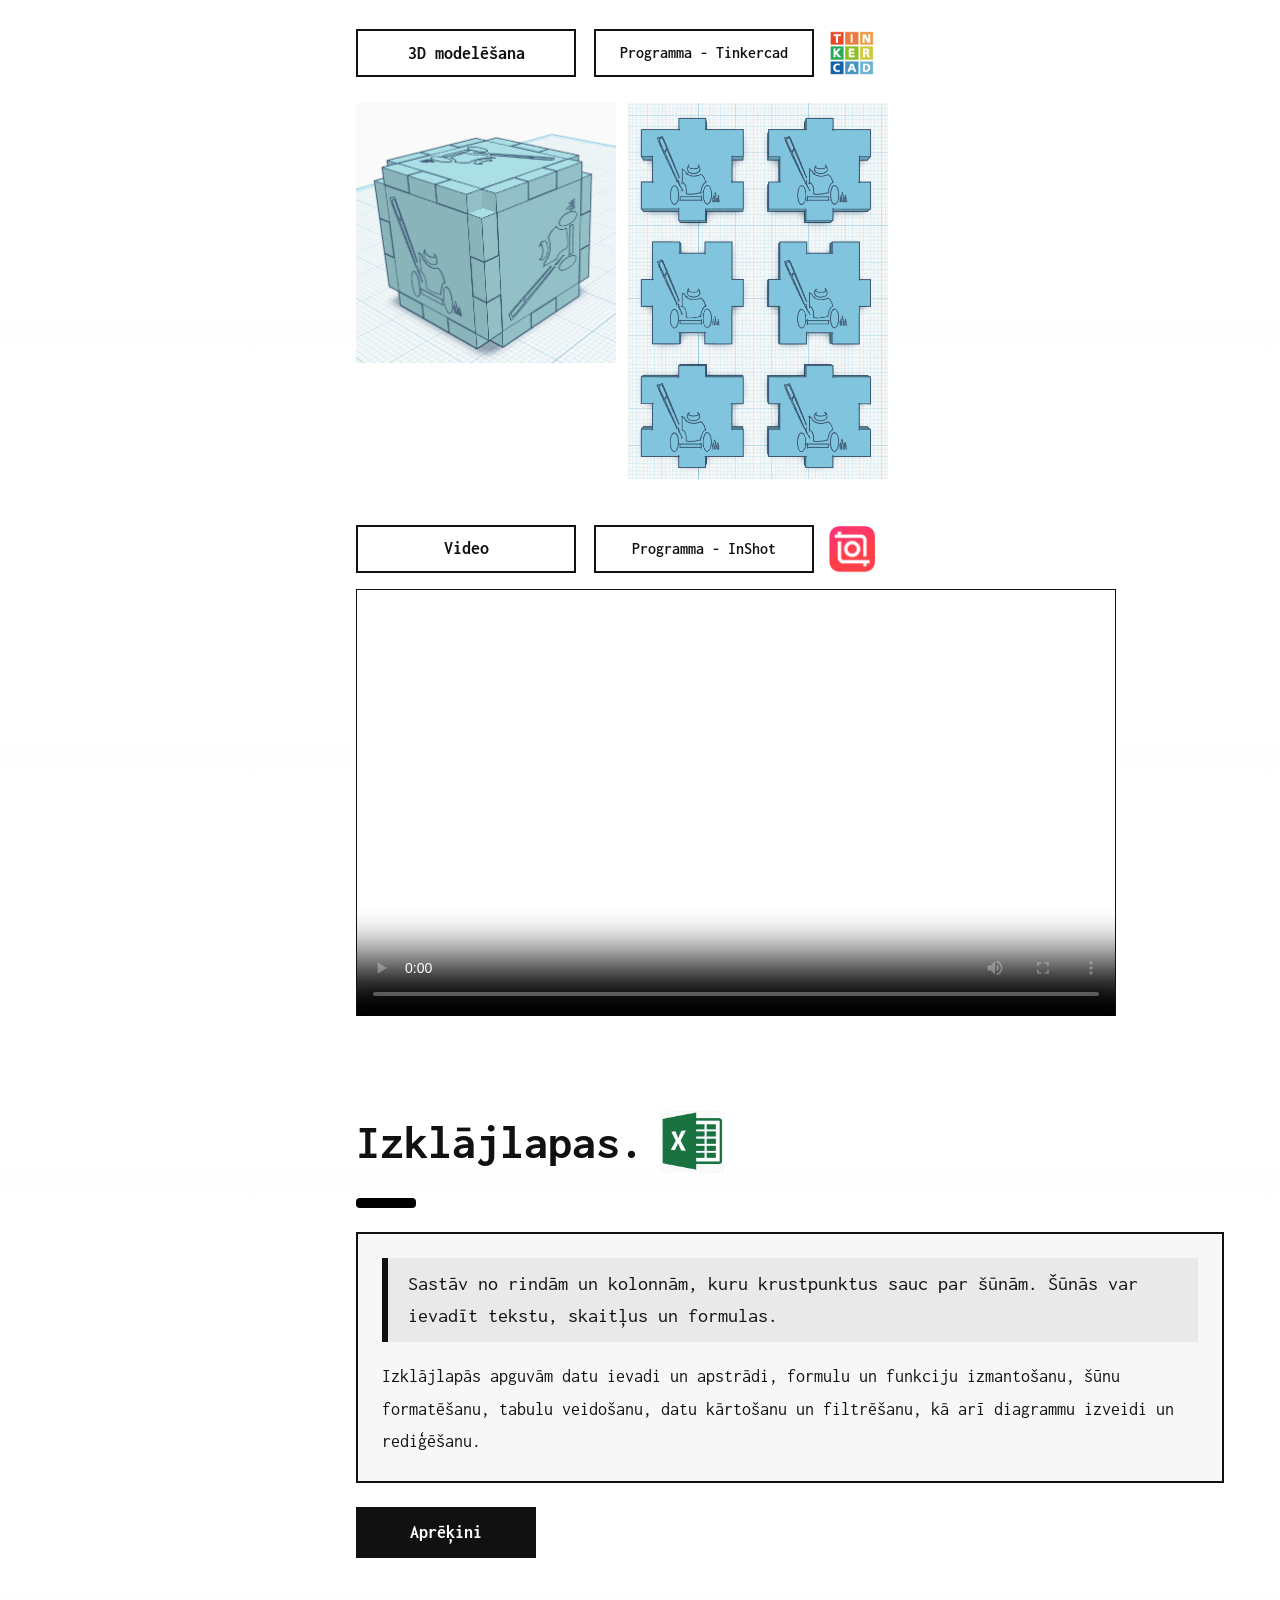
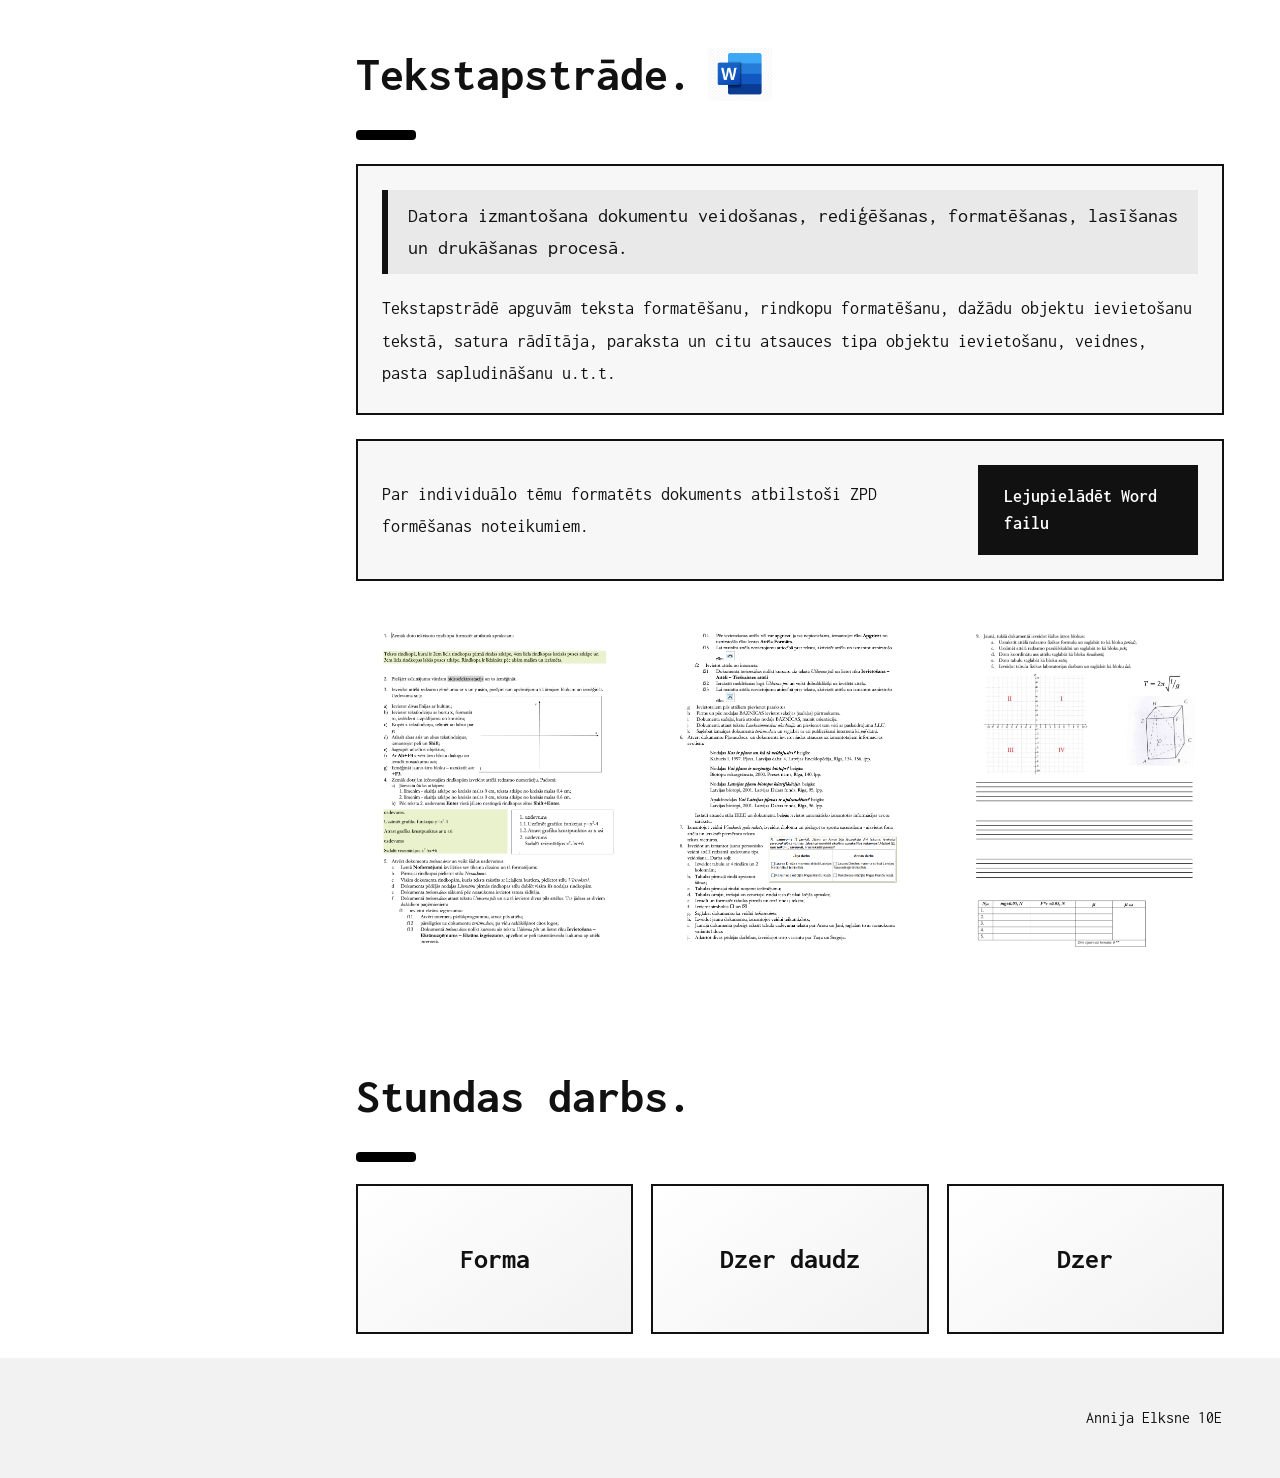
==== commit f6d595e7: "Pabeigts" ====
--- a/index.html
+++ b/index.html
@@ -6,166 +6,303 @@
 <meta name="viewport" content="width=device-width, initial-scale=1">
 <link rel="stylesheet" href="https://www.w3schools.com/w3css/4/w3.css">
 <link rel="stylesheet" href="https://fonts.googleapis.com/css2?family=Inconsolata:wght@400;600&display=swap">
-<style>
-body,h1,h2,h3,h4,h5,p,a,button,input,label,span,li {font-family:"Inconsolata", monospace}
-body {
-  font-size:16px;
-  background:#fff;
-  color:#111;
-}
-.w3-half img{margin-bottom:-6px;margin-top:16px;opacity:0.8;cursor:pointer}
-.w3-half img:hover{opacity:1}
-.w3-sidebar{
-  background:#000 !important;
-  color:#fff !important;
-}
-.sidebar-link{
-  font-weight:600;
-  font-size:24px;
-  color:#fff !important;
-  text-transform:uppercase;
-  letter-spacing:2px;
-  transition:background-color .2s,color .2s;
-}
-.sidebar-link:hover{
-  background:#d9d9d9 !important;
-  color:#000 !important;
-}
-.sub-link{
-  font-size:17px;
-  letter-spacing:1px;
-  padding-left:36px !important;
-}
-.submenu{
-  display:none;
-}
-.submenu.open{
-  display:block;
-}
-.w3-red,
-.w3-hover-red:hover{
-  background:#000 !important;
-  color:#fff !important;
-}
-.w3-text-red{
-  color:#111 !important;
-}
-.w3-light-grey{
-  background:#f2f2f2 !important;
-  color:#111 !important;
-}
-.w3-dark-grey{
-  background:#111 !important;
-  color:#fff !important;
-}
-.w3-button{
-  border-radius:0 !important;
-}
-hr[style*="solid red"]{
-  border-color:#111 !important;
-}
-.brand-name{
-  font-family:"Inconsolata", monospace;
-  letter-spacing:2px;
-  font-size:42px;
-  line-height:1.1;
-  text-transform:uppercase;
-}
-.portfolio-section{
-  min-height:100vh;
-  padding-top:80px;
-}
-</style>
+<link rel="stylesheet" href="CSS/mansStils.css">
 </head>
 <body>
 
-<!-- Sidebar/menu -->
-<nav class="w3-sidebar w3-collapse w3-top w3-large w3-padding" style="z-index:3;width:300px;font-weight:bold;" id="mySidebar"><br>
-  <a href="javascript:void(0)" onclick="w3_close()" class="w3-button w3-hide-large w3-display-topleft" style="width:100%;font-size:22px">Aizver ciet</a>
+<nav class="w3-sidebar w3-collapse w3-top w3-large w3-padding sanu-izkartojums" id="mySidebar"><br>
+  <a href="javascript:void(0)" onclick="w3_close()" class="w3-button w3-hide-large w3-display-topleft aizvert-izvelni-poga">Aizver ciet</a>
   <div class="w3-container">
-    <h3 class="w3-padding-64 brand-name"><b>Datorikas<br>portfolio</b></h3>
+    <h3 class="w3-padding-64 zimola-nosaukums"><b>Datorikas<br>portfolio</b></h3>
   </div>
   <div class="w3-bar-block">
-    <a href="#showcase" onclick="w3_close()" class="w3-bar-item w3-button sidebar-link">Attēlu apstrāde</a> 
-    <a href="#services" onclick="w3_close()" class="w3-bar-item w3-button sidebar-link">Izklājlapas</a> 
-    <a href="#designers" onclick="w3_close()" class="w3-bar-item w3-button sidebar-link">Tekstapstrāde</a> 
-    <a href="#packages" onclick="w3_close()" class="w3-bar-item w3-button sidebar-link">Ergonomisks darba režīms</a> 
-    <a href="javascript:void(0)" onclick="toggleStundasMenu()" class="w3-bar-item w3-button sidebar-link">Stundas darbs</a>
-    <div id="stundasSubmenu" class="submenu">
-      <a href="#contact" onclick="w3_close()" class="w3-bar-item w3-button sidebar-link sub-link">Forma</a>
-      <a href="#contact" onclick="w3_close()" class="w3-bar-item w3-button sidebar-link sub-link">Dzer daudz</a>
-      <a href="#contact" onclick="w3_close()" class="w3-bar-item w3-button sidebar-link sub-link">Dzer</a>
+    <a href="#sakums" onclick="w3_close()" class="w3-bar-item w3-button sanu-saite">Sākums</a>
+    <a href="javascript:void(0)" onclick="toggleSubmenu('atteluSubmenu')" class="w3-bar-item w3-button sanu-saite">Attēlu apstrāde</a>
+    <div id="atteluSubmenu" class="apaksizvelne">
+      <a href="#rakstgrafika" onclick="w3_close()" class="w3-bar-item w3-button sanu-saite apakssaite">Rastrgrafika</a>
+      <a href="#vektorgrafika" onclick="w3_close()" class="w3-bar-item w3-button sanu-saite apakssaite">Vektorgrafika</a>
+      <a href="#modelesana" onclick="w3_close()" class="w3-bar-item w3-button sanu-saite apakssaite">3D modelēšana</a>
+      <a href="#video" onclick="w3_close()" class="w3-bar-item w3-button sanu-saite apakssaite">Video</a>
+    </div>
+    <a href="#izklajlapas" onclick="w3_close()" class="w3-bar-item w3-button sanu-saite">Izklājlapas</a> 
+    <a href="#tekstapstrade" onclick="w3_close()" class="w3-bar-item w3-button sanu-saite">Tekstapstrāde</a> 
+    <a href="otrais.html" class="w3-bar-item w3-button sanu-saite">Individuālā tēma</a> 
+    <a href="javascript:void(0)" onclick="toggleSubmenu('stundasSubmenu')" class="w3-bar-item w3-button sanu-saite">Stundas darbs</a>
+    <div id="stundasSubmenu" class="apaksizvelne">
+      <a href="#forma-link" onclick="w3_close()" class="w3-bar-item w3-button sanu-saite apakssaite">Forma</a>
+      <a href="#dzerdaudz-link" onclick="w3_close()" class="w3-bar-item w3-button sanu-saite apakssaite">Dzer daudz</a>
+      <a href="#dzer-link" onclick="w3_close()" class="w3-bar-item w3-button sanu-saite apakssaite">Dzer</a>
     </div>
   </div>
 </nav>
 
-<!-- Top menu on small screens -->
 <header class="w3-container w3-top w3-hide-large w3-black w3-xlarge w3-padding">
   <a href="javascript:void(0)" class="w3-button w3-black w3-margin-right" onclick="w3_open()">☰</a>
 </header>
 
-<!-- Overlay effect when opening sidebar on small screens -->
-<div class="w3-overlay w3-hide-large" onclick="w3_close()" style="cursor:pointer" title="close side menu" id="myOverlay"></div>
-
-<!-- !PAGE CONTENT! -->
-<div class="w3-main" style="margin-left:340px;margin-right:40px">
-
-  <!-- Header -->
-  <div class="w3-container portfolio-section" id="showcase">
+<div class="w3-overlay w3-hide-large parklajs-klik" onclick="w3_close()" title="close side menu" id="myOverlay"></div>
+
+<div class="w3-main galvena-izkartojums">
+
+  <div class="w3-container portfelja-sadala" id="sakums">
     <h1 class="w3-jumbo"><b>DATORIKAS PORTFOLIO</b></h1>
     <h1 class="w3-xxxlarge w3-text-red"><b>Attēlu apstrāde.</b></h1>
-    <hr style="width:50px;border:5px solid red" class="w3-round">
-  </div>
-
-  <!-- Services -->
-  <div class="w3-container portfolio-section" id="services">
-    <h1 class="w3-xxxlarge w3-text-red"><b>Izklājlapas.</b></h1>
-    <hr style="width:50px;border:5px solid red" class="w3-round">
+    <hr class="w3-round sadala-dalitajs">
+    <div class="temu-saraksts">
+      <div class="temas-ieraksts">
+        <div class="temas-virsraksta-rinda">
+          <p id="rakstgrafika" class="temas-zime"><strong>Rastrgrafika</strong></p>
+          <div class="temas-programmas-rinda">
+            <p class="temas-programma">Programma - Gimp</p>
+            <img
+              class="programmas-logo"
+              src="images/Bilde 3.png"
+              alt="Gimp logo"
+            >
+          </div>
+        </div>
+        <p class="temas-apraksts">
+          Attēlu veido atsevišķi punkti jeb rastra elementi, kurus sauc par
+          pikseļiem.
+        </p>
+        <img
+          class="temas-attels"
+          src="images/banneris.gif"
+          alt="Ergonomisks ritms ilgtspējīgs darbs baneris"
+        >
+      </div>
+      <div class="temas-ieraksts">
+        <div class="temas-virsraksta-rinda">
+          <p id="vektorgrafika" class="temas-zime"><strong>Vektorgrafika</strong></p>
+          <div class="temas-programmas-rinda">
+            <p class="temas-programma">Programma - Inkscape</p>
+            <img
+              class="programmas-logo"
+              src="images/Bilde 4.png"
+              alt="Inkscape logo"
+            >
+          </div>
+        </div>
+        <p class="temas-apraksts">Attēlu veido no taisnēm un līknēm.</p>
+        <div class="temas-logo-rinda">
+          <img
+            class="temas-attels temas-attels-logo"
+            src="images/logo.png"
+            alt="Vektorgrafikas logo"
+          >
+          <div class="logo-atzime">
+            <p class="logo-atzimes-birka">Logo ideja</p>
+            <p class="temas-apraksts temas-logo-teksts">
+              Logo ir parādīts laimīgs sparģelis, kas atspoguļo uzņēmuma
+              nosaukumu un to, ka tas nodarbojas ar dārzeņu audzēšanu,
+              pārstrādi un tirdzniecību. Sparģelis ir laimīgs, jo uzņēmuma
+              produkcija ir organiski audzēta, augstākās kvalitātes un
+              uzturvielām bagāta. Kā arī vārds "Sparģelis" nosauc uzņēmumu. Kā
+              krāsas ir izmantoti dažādi zaļi toņi, kas atbilst uzņēmuma
+              veģetārisma un vegānisma filozofijai.
+            </p>
+          </div>
+        </div>
+      </div>
+      <div class="temas-ieraksts">
+        <div class="temas-virsraksta-rinda">
+          <p id="modelesana" class="temas-zime"><strong>3D modelēšana</strong></p>
+          <div class="temas-programmas-rinda">
+            <p class="temas-programma">Programma - Tinkercad</p>
+            <img
+              class="programmas-logo"
+              src="images/Bilde 5.png"
+              alt="Tinkercad logo"
+            >
+          </div>
+        </div>
+        <div class="temas-attelu-rinda">
+          <img
+            class="temas-attels temas-attels-mazs"
+            src="images/kubs.png"
+            alt="3D kuba attēls"
+          >
+          <img
+            class="temas-attels temas-attels-mazs"
+            src="images/Bilde 1.png"
+            alt="3D modelēšanas ekrānuzņēmums"
+          >
+        </div>
+      </div>
+      <div class="temas-ieraksts">
+        <div class="temas-virsraksta-rinda">
+          <p id="video" class="temas-zime"><strong>Video</strong></p>
+          <div class="temas-programmas-rinda">
+            <p class="temas-programma">Programma - InShot</p>
+            <img
+              class="programmas-logo"
+              src="images/Bilde 6.png"
+              alt="InShot logo"
+            >
+          </div>
+        </div>
+        <div class="video-iegulums">
+          <video
+            controls
+            playsinline
+            poster="[data-uri]"
+            title="Reklāma.Annija_Elksne_10E.MP4"
+          >
+            <source
+              src="https://eduriga-my.sharepoint.com/personal/aelksne7_edu_riga_lv/_layouts/15/download.aspx?UniqueId=b8297f38-3e56-4172-8eac-a01ebc7e0908&download=1"
+              type="video/mp4"
+            >
+            Jūsu pārlūks neatbalsta video atskaņošanu. <a
+              href="https://eduriga-my.sharepoint.com/personal/aelksne7_edu_riga_lv/_layouts/15/download.aspx?UniqueId=b8297f38-3e56-4172-8eac-a01ebc7e0908&download=1"
+              target="_blank"
+              rel="noopener noreferrer"
+            >Atvērt video jaunā cilnē</a>.
+          </video>
+        </div>
+      </div>
+    </div>
+  </div>
+
+  <div class="w3-container portfelja-sadala" id="izklajlapas">
+    <div class="sadala-virsraksta-rinda">
+      <h1 class="w3-xxxlarge w3-text-red"><b>Izklājlapas.</b></h1>
+      <img
+        class="virsraksta-logo"
+        src="images/bildeexcel.png"
+        alt="Excel ikona"
+      >
+    </div>
+    <hr class="w3-round sadala-dalitajs">
+    <div class="satura-kartite">
+      <p class="definicijas-lauks">
+        Sastāv no rindām un kolonnām, kuru krustpunktus sauc par šūnām. Šūnās
+        var ievadīt tekstu, skaitļus un formulas.
+      </p>
+      <p class="sadalas-teksts">
+        Izklājlapās apguvām datu ievadi un apstrādi, formulu un funkciju
+        izmantošanu, šūnu formatēšanu, tabulu veidošanu, datu kārtošanu un
+        filtrēšanu, kā arī diagrammu izveidi un rediģēšanu.
+      </p>
+    </div>
+    <div class="lejupielades-rinda">
+      <a class="lejupielades-saite lejupielades-poga" href="aprekini.xlsx" download>Aprēķini</a>
+    </div>
   </div>
   
-  <!-- Designers -->
-  <div class="w3-container portfolio-section" id="designers">
-    <h1 class="w3-xxxlarge w3-text-red"><b>Tekstapstrāde.</b></h1>
-    <hr style="width:50px;border:5px solid red" class="w3-round">
-  </div>
-
-  <!-- Packages / Pricing Tables -->
-  <div class="w3-container portfolio-section" id="packages">
-    <h1 class="w3-xxxlarge w3-text-red"><b>Ergonomisks darba režīms.</b></h1>
-    <hr style="width:50px;border:5px solid red" class="w3-round">
-  </div>
-  
-  <!-- Contact -->
-  <div class="w3-container portfolio-section" id="contact">
+  <div class="w3-container portfelja-sadala" id="tekstapstrade">
+    <div class="sadala-virsraksta-rinda">
+      <h1 class="w3-xxxlarge w3-text-red"><b>Tekstapstrāde.</b></h1>
+      <img
+        class="virsraksta-logo"
+        src="images/bilde-1.png"
+        alt="Microsoft Word ikona"
+      >
+    </div>
+    <hr class="w3-round sadala-dalitajs">
+    <div class="satura-kartite">
+      <p class="definicijas-lauks">
+        Datora izmantošana dokumentu veidošanas, rediģēšanas, formatēšanas,
+        lasīšanas un drukāšanas procesā.
+      </p>
+      <p class="sadalas-teksts">
+        Tekstapstrādē apguvām teksta formatēšanu, rindkopu formatēšanu, dažādu
+        objektu ievietošanu tekstā, satura rādītāja, paraksta un citu atsauces
+        tipa objektu ievietošanu, veidnes, pasta sapludināšanu u.t.t.
+      </p>
+    </div>
+
+    <div class="satura-kartite dok-bloks">
+      <p class="sadalas-teksts">
+        Par individuālo tēmu formatēts dokuments atbilstoši ZPD formēšanas
+        noteikumiem.
+      </p>
+      <a
+        class="dok-poga"
+        href="Ergonomisks darba režīms 3.docx"
+        download="Ergonomisks darba režīms.docx"
+      >Lejupielādēt Word failu</a>
+    </div>
+
+    <div class="kadru-kopa">
+      <a
+        class="kadra-kartite"
+        href="images/bilde-2.png"
+        target="_blank"
+        rel="noopener noreferrer"
+      >
+        <img
+          src="images/bilde-2.png"
+          alt="Tekstapstrādes uzdevuma ekrānuzņēmums"
+        >
+      </a>
+
+      <a
+        class="kadra-kartite"
+        href="images/bilde-3.png"
+        target="_blank"
+        rel="noopener noreferrer"
+      >
+        <img
+          src="images/bilde-3.png"
+          alt="Tekstapstrādes uzdevuma ekrānuzņēmums ar atsaucēm un veidnēm"
+        >
+      </a>
+
+      <a
+        class="kadra-kartite"
+        href="images/bilde-4.png"
+        target="_blank"
+        rel="noopener noreferrer"
+      >
+        <img
+          src="images/bilde-4.png"
+          alt="Tekstapstrādes uzdevuma ekrānuzņēmums ar ātrajiem blokiem"
+        >
+      </a>
+    </div>
+  </div>
+
+  <div class="w3-container portfelja-sadala" id="stundasdarbs">
     <h1 class="w3-xxxlarge w3-text-red"><b>Stundas darbs.</b></h1>
-    <hr style="width:50px;border:5px solid red" class="w3-round">
-  </div>
-
-<!-- End page content -->
+    <hr class="w3-round sadala-dalitajs">
+    <div class="darbu-saites">
+      <a
+        id="forma-link"
+        class="darba-kartite"
+        href="forma.html"
+        target="_blank"
+        rel="noopener noreferrer"
+      >
+        <strong>Forma</strong>
+      </a>
+      <a
+        id="dzerdaudz-link"
+        class="darba-kartite"
+        href="dzerdaudz.html"
+        target="_blank"
+        rel="noopener noreferrer"
+      >
+        <strong>Dzer daudz</strong>
+      </a>
+      <a
+        id="dzer-link"
+        class="darba-kartite"
+        href="dzer.html"
+        target="_blank"
+        rel="noopener noreferrer"
+      >
+        <strong>Dzer</strong>
+      </a>
+    </div>
+  </div>
+
 </div>
 
-<div class="w3-light-grey w3-container w3-padding-32" style="padding-right:58px">
+<div class="w3-light-grey w3-container w3-padding-32 kajenes-izkartojums">
   <p class="w3-right">Annija Elksne 10E</p>
 </div>
 
-<script>
-// Script to open and close sidebar
-function w3_open() {
-  document.getElementById("mySidebar").style.display = "block";
-  document.getElementById("myOverlay").style.display = "block";
-}
- 
-function w3_close() {
-  document.getElementById("mySidebar").style.display = "none";
-  document.getElementById("myOverlay").style.display = "none";
-}
-
-function toggleStundasMenu() {
-  const submenu = document.getElementById("stundasSubmenu");
-  submenu.classList.toggle("open");
-}
-
-</script>
+<script src="script.js"></script>
 
 </body>
 </html>
--- a/CSS/mansStils.css
+++ b/CSS/mansStils.css
@@ -0,0 +1,543 @@
+body,h1,h2,h3,h4,h5,p,a,button,input,label,span,li {font-family:"Inconsolata", monospace}
+body {
+  font-size:16px;
+  background:
+    linear-gradient(rgba(255,255,255,0.86), rgba(255,255,255,0.9)),
+    url("../Images/background.svg.png") center/cover fixed no-repeat;
+  color:#111;
+}
+.w3-half img{margin-bottom:-6px;margin-top:16px;opacity:0.8;cursor:pointer}
+.w3-half img:hover{opacity:1}
+.w3-sidebar{
+  background:#000 !important;
+  color:#fff !important;
+}
+.sanu-izkartojums{
+  z-index:3;
+  width:300px;
+  font-weight:bold;
+}
+.sanu-saite{
+  font-weight:600;
+  font-size:24px;
+  color:#fff !important;
+  text-transform:uppercase;
+  letter-spacing:2px;
+  transition:background-color .2s,color .2s;
+}
+.sanu-saite:hover{
+  background:#d9d9d9 !important;
+  color:#000 !important;
+}
+.apakssaite{
+  font-size:17px;
+  letter-spacing:1px;
+  padding-left:36px !important;
+}
+.apaksizvelne{
+  display:none;
+}
+.apaksizvelne.open{
+  display:block;
+}
+.aizvert-izvelni-poga{
+  width:100%;
+  font-size:22px;
+}
+.parklajs-klik{
+  cursor:pointer;
+}
+.labais-nav{
+  position:fixed;
+  top:120px;
+  right:28px;
+  width:180px;
+  padding:14px 16px;
+  border:2px solid #111;
+  background:#f7f7f7;
+  box-shadow:6px 6px 0 #111;
+  display:flex;
+  flex-direction:column;
+  gap:10px;
+  z-index:5;
+}
+.labais-nav-nosaukums{
+  margin:0 0 4px;
+  font-size:16px;
+  font-weight:700;
+  letter-spacing:1px;
+  text-transform:uppercase;
+}
+.labais-nav a{
+  color:#111;
+  text-decoration:none;
+  font-size:15px;
+  padding:6px 8px;
+  border:1px solid transparent;
+  transition:background-color .2s, border-color .2s;
+}
+.labais-nav a:hover{
+  background:#e0e0e0;
+  border-color:#111;
+}
+@media (max-width: 960px){
+  .labais-nav{
+    display:none;
+  }
+}
+.galvena-izkartojums{
+  margin-left:340px;
+  margin-right:40px;
+}
+.sadala-dalitajs{
+  width:50px;
+  border:5px solid #000;
+}
+.w3-red,
+.w3-hover-red:hover{
+  background:#000 !important;
+  color:#fff !important;
+}
+.w3-text-red{
+  color:#111 !important;
+}
+.w3-light-grey{
+  background:#f2f2f2 !important;
+  color:#111 !important;
+}
+.w3-dark-grey{
+  background:#111 !important;
+  color:#fff !important;
+}
+.w3-button{
+  border-radius:0 !important;
+}
+hr[style*="solid red"]{
+  border-color:#000 !important;
+}
+.zimola-nosaukums{
+  font-family:"Inconsolata", monospace;
+  letter-spacing:2px;
+  font-size:42px;
+  line-height:1.1;
+  text-transform:uppercase;
+}
+.portfelja-sadala{
+  min-height:auto;
+  padding-top:56px;
+  padding-bottom:24px;
+}
+.sadala-virsraksta-rinda{
+  display:flex;
+  align-items:center;
+  gap:16px;
+  flex-wrap:wrap;
+}
+.sadala-virsraksta-rinda .w3-xxxlarge{
+  margin:0;
+}
+.virsraksta-logo{
+  width:64px;
+  height:auto;
+  display:block;
+  mix-blend-mode:darken;
+  filter:contrast(1.05) saturate(1.02);
+}
+.satura-kartite{
+  margin:24px 0;
+  padding:24px;
+  border:2px solid #111;
+  background:#f7f7f7;
+}
+.temu-saraksts{
+  display:grid;
+  gap:12px;
+}
+.temas-ieraksts{
+  margin:0;
+  padding:6px 0 10px;
+}
+.temas-ieraksts + .temas-ieraksts{
+  margin-top:18px;
+}
+.temas-virsraksta-rinda{
+  display:grid;
+  grid-template-columns:auto auto;
+  align-items:center;
+  gap:18px;
+  justify-content:start;
+}
+.temas-zime{
+  margin:0;
+  display:inline-flex;
+  align-items:center;
+  justify-content:center;
+  min-width:220px;
+  min-height:48px;
+  padding:8px 12px;
+  border:2px solid #111;
+  background:#fff;
+  font-size:18px;
+}
+.temas-apraksts{
+  margin:18px 0 0;
+  max-width:760px;
+  padding:14px 16px;
+  border-left:5px solid #111;
+  background:#efefef;
+  line-height:1.7;
+  font-size:17px;
+}
+.temas-programma{
+  display:inline-flex;
+  align-items:center;
+  justify-content:center;
+  margin:0;
+  min-width:220px;
+  min-height:48px;
+  padding:8px 12px;
+  border:2px solid #111;
+  background:#fff;
+  color:#111;
+  font-size:16px;
+  font-weight:600;
+  letter-spacing:0;
+  text-transform:none;
+}
+.temas-programmas-rinda{
+  display:flex;
+  align-items:center;
+  gap:14px;
+  margin:0;
+  flex-wrap:wrap;
+}
+.programmas-logo{
+  display:block;
+  width:48px;
+  height:48px;
+  object-fit:contain;
+}
+.temas-attela-saite{
+  display:inline-block;
+  margin-top:14px;
+  text-decoration:none;
+}
+.temas-attels{
+  display:block;
+  width:min(100%, 680px);
+  height:auto;
+  background:#fff;
+  margin-top:26px;
+}
+.temas-attels-mazs{
+  width:min(100%, 420px);
+}
+.temas-attels-logo{
+  width:min(100%, 380px);
+}
+.temas-logo-rinda{
+  display:flex;
+  flex-direction:column;
+  align-items:flex-start;
+  gap:16px;
+  margin-top:16px;
+}
+.temas-attels-logo{
+  width:min(100%, 380px);
+}
+.logo-atzime{
+  max-width:760px;
+  padding:14px 20px 18px;
+  border:2px solid #111;
+  background:#fff;
+}
+.logo-atzimes-birka{
+  display:inline-block;
+  margin:0 0 10px;
+  padding:6px 10px;
+  border:1px solid #2f6b3b;
+  background:#3f8a4c;
+  color:#fff;
+  font-size:14px;
+  letter-spacing:1px;
+  text-transform:uppercase;
+}
+.temas-logo-teksts{
+  margin:0;
+  max-width:none;
+  background:transparent;
+  border-left:0;
+  padding:0;
+}
+.temas-attelu-rinda{
+  display:flex;
+  flex-wrap:nowrap;
+  gap:12px;
+  align-items:flex-start;
+}
+.temas-attelu-rinda .temas-attels{
+  flex:0 0 auto;
+  width:260px;
+}
+.temas-ietvars{
+  display:block;
+  width:min(100%, 520px);
+  height:360px;
+  margin-top:16px;
+  border:1px solid #111;
+  background:#fff;
+}
+.video-iegulums{
+  width:min(100%, 760px);
+  margin-top:16px;
+}
+.video-iegulums iframe,
+.video-iegulums video{
+  display:block;
+  width:100%;
+  max-width:100%;
+  aspect-ratio:16 / 9;
+  height:auto;
+  border:1px solid #111;
+  background:#fff;
+}
+.video-iegulums video{
+  object-fit:cover;
+}
+.sadalas-apaksvirsraksts{
+  margin:0 0 14px;
+  font-size:28px;
+  text-transform:uppercase;
+  letter-spacing:1px;
+}
+.definicijas-lauks{
+  margin:0 0 18px;
+  display:flex;
+  align-items:center;
+  padding:10px 20px;
+  min-height:64px;
+  border-left:6px solid #111;
+  background:#e9e9e9;
+  font-size:20px;
+  line-height:1.6;
+}
+.sadalas-teksts{
+  margin:0;
+  line-height:1.8;
+  font-size:18px;
+}
+.lejupielades-rinda{
+  margin:18px 0 0;
+  font-size:18px;
+}
+.lejupielades-saite{
+  color:#111;
+  text-decoration:none;
+}
+.lejupielades-poga{
+  display:inline-flex;
+  align-items:center;
+  justify-content:center;
+  min-width:180px;
+  min-height:50px;
+  padding:10px 18px;
+  border:2px solid #111;
+  background:#111;
+  color:#fff;
+  font-weight:700;
+  transition:background .2s ease,color .2s ease;
+}
+.lejupielades-poga:hover{
+  background:#fff;
+  color:#111;
+}
+.temas-galerija{
+  display:grid;
+  grid-template-columns:repeat(2, minmax(0, 1fr));
+  gap:18px;
+  margin-top:24px;
+}
+.temas-bilde{
+  width:100%;
+  display:block;
+  height:520px;
+  object-fit:contain;
+  object-position:top center;
+  background:#fff;
+  border:1px solid #d5d5d5;
+}
+.temas-plakats{
+  grid-column:1 / -1;
+  max-width:360px;
+  height:auto;
+  object-fit:contain;
+}
+.temas-kartite-pilna{
+  grid-column:1 / -1;
+  margin:0;
+  padding:12px 24px;
+}
+.temas-kartite-vienkarsa{
+  border:0;
+  background:transparent;
+  padding:0;
+}
+.avotu-saraksts{
+  display:grid;
+  gap:12px;
+  margin-top:16px;
+}
+.avota-saite{
+  display:block;
+  width:fit-content;
+  max-width:760px;
+  padding:10px 12px;
+  border:1px solid #111;
+  background:linear-gradient(145deg, #ffffff, #f3f3f3);
+  color:#111;
+  text-decoration:none;
+  line-height:1.6;
+  transition:transform .2s ease, box-shadow .2s ease;
+}
+.avota-saite:hover{
+  transform:translateY(-2px);
+}
+.darbu-saites{
+  display:grid;
+  grid-template-columns:repeat(3, minmax(0, 1fr));
+  gap:18px;
+  margin-top:22px;
+}
+.darba-kartite{
+  display:flex;
+  flex-direction:column;
+  align-items:center;
+  justify-content:center;
+  min-height:150px;
+  padding:18px;
+  border:2px solid #111;
+  background:linear-gradient(145deg, #ffffff, #f2f2f2);
+  color:#111;
+  text-decoration:none;
+  transition:transform .2s ease, box-shadow .2s ease;
+}
+.darba-kartite:hover{
+  transform:translateY(-3px);
+  box-shadow:10px 10px 0 #111;
+}
+.darba-kartites-birka{
+  display:inline-block;
+  width:fit-content;
+  padding:5px 9px;
+  border:1px solid #111;
+  background:#111;
+  color:#fff;
+  font-size:13px;
+  letter-spacing:1px;
+  text-transform:uppercase;
+}
+.darba-kartite strong{
+  font-size:28px;
+  line-height:1.1;
+  text-align:center;
+}
+.teksta-piezime{
+  margin-top:14px;
+}
+.dok-bloks{
+  display:flex;
+  justify-content:space-between;
+  align-items:center;
+  gap:20px;
+}
+.pieradijumu-tikls{
+  display:grid;
+  grid-template-columns:repeat(auto-fit,minmax(220px,1fr));
+  gap:20px;
+  margin-top:24px;
+}
+.pieradijumu-ieraksts{
+  height:100%;
+  margin:0;
+}
+.pieradijumu-ieraksts h3,
+.dok-kartite h3{
+  margin:0 0 10px;
+  font-size:24px;
+}
+.pieradijumu-ieraksts p{
+  margin:0;
+  line-height:1.7;
+}
+.dok-kartite{
+  display:flex;
+  justify-content:space-between;
+  align-items:center;
+  gap:20px;
+}
+.dok-poga{
+  display:inline-block;
+  padding:16px 24px;
+  border:2px solid #111;
+  background:#111;
+  color:#fff;
+  text-decoration:none;
+  font-size:18px;
+  font-weight:600;
+  transition:background .2s,color .2s;
+}
+.dok-poga:hover{
+  background:#fff;
+  color:#111;
+}
+.kadru-kopa{
+  display:grid;
+  grid-template-columns:repeat(3,minmax(0,1fr));
+  gap:16px;
+  align-items:start;
+  margin-top:20px;
+}
+.kadra-kartite{
+  display:block;
+  padding:10px;
+  background:#fff;
+  color:#111;
+  text-decoration:none;
+}
+.kadra-kartite img{
+  width:100%;
+  display:block;
+  aspect-ratio:3/4;
+  object-fit:contain;
+  object-position:top;
+  background:#fff;
+}
+.kajenes-izkartojums{
+  padding-right:58px;
+}
+@media (max-width:700px){
+  .dok-bloks,
+  .dok-kartite{
+    flex-direction:column;
+    align-items:flex-start;
+  }
+  .temas-virsraksta-rinda{
+    grid-template-columns:1fr;
+    align-items:start;
+  }
+  .kadru-kopa{
+    grid-template-columns:1fr;
+  }
+  .temas-galerija{
+    grid-template-columns:1fr;
+  }
+  .temas-plakats{
+    grid-column:auto;
+  }
+  .darbu-saites{
+    grid-template-columns:1fr;
+  }
+  .virsraksta-logo{
+    width:54px;
+  }
+}
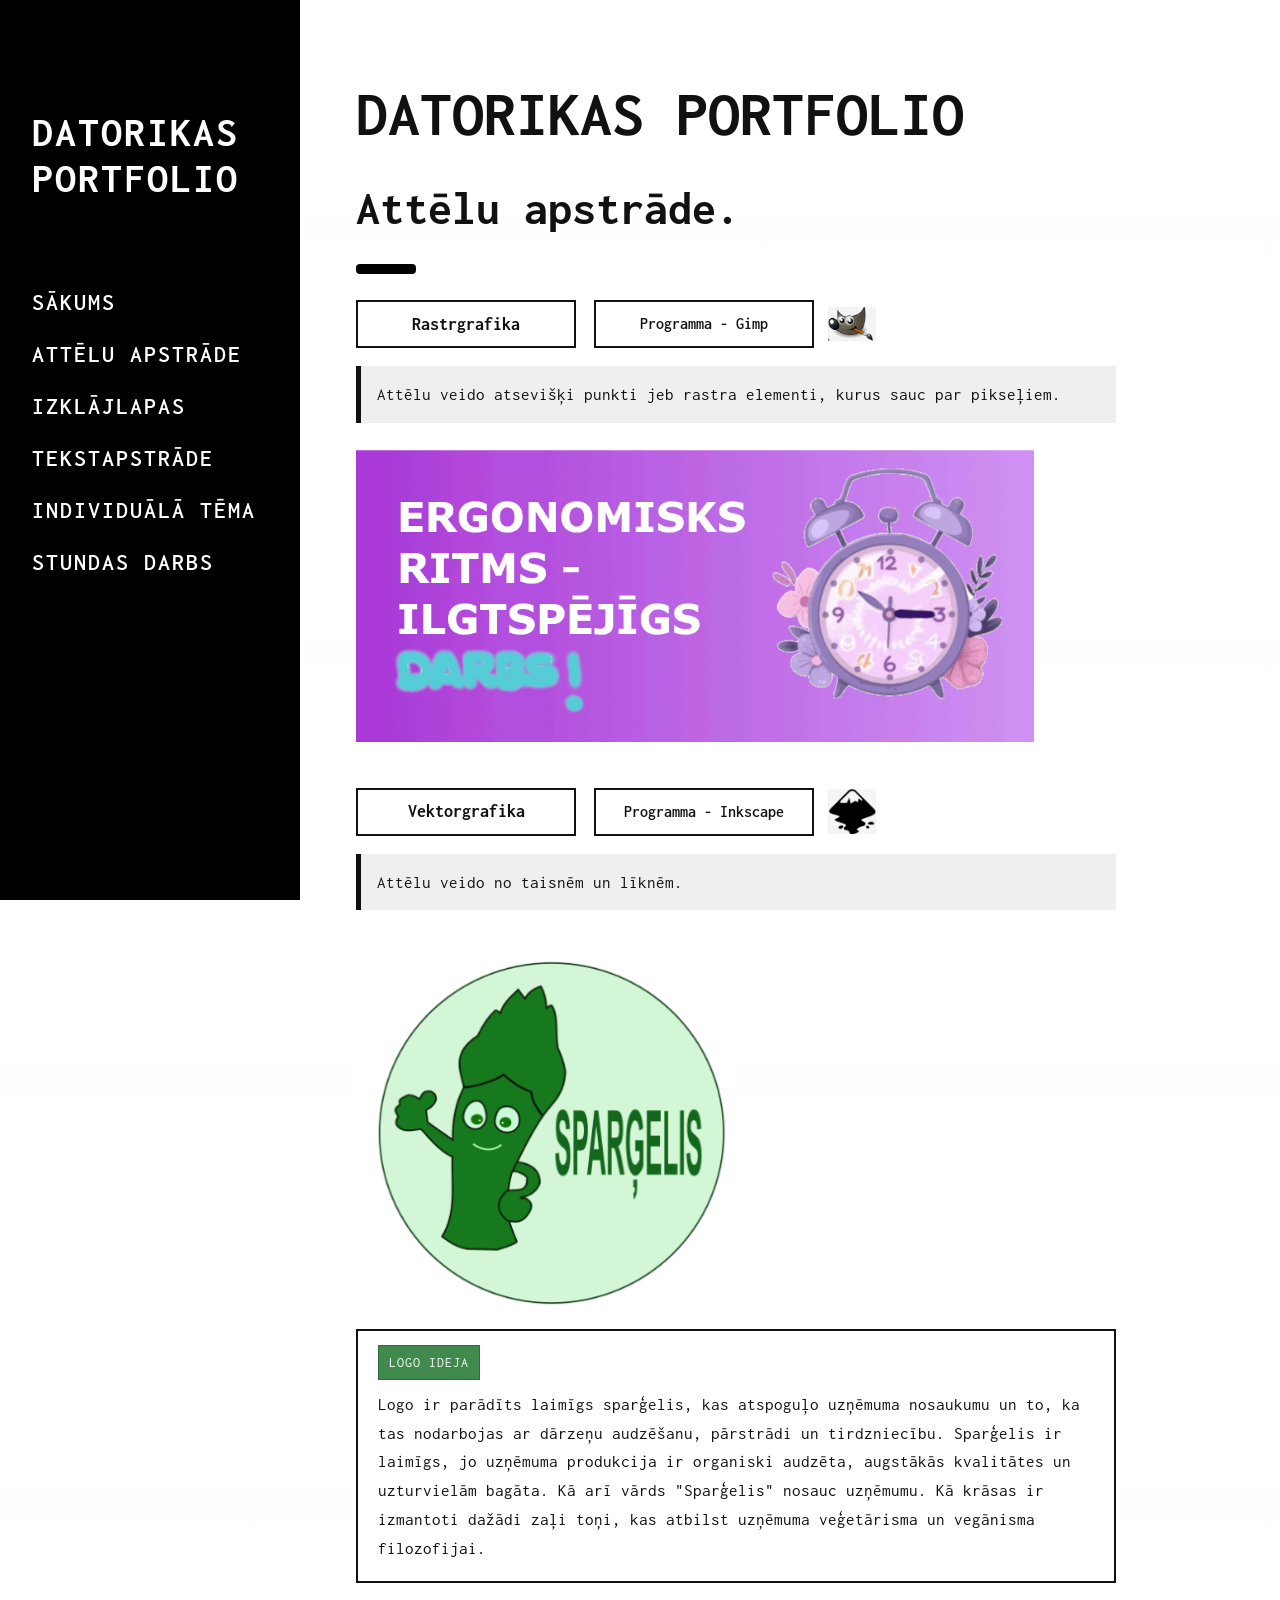
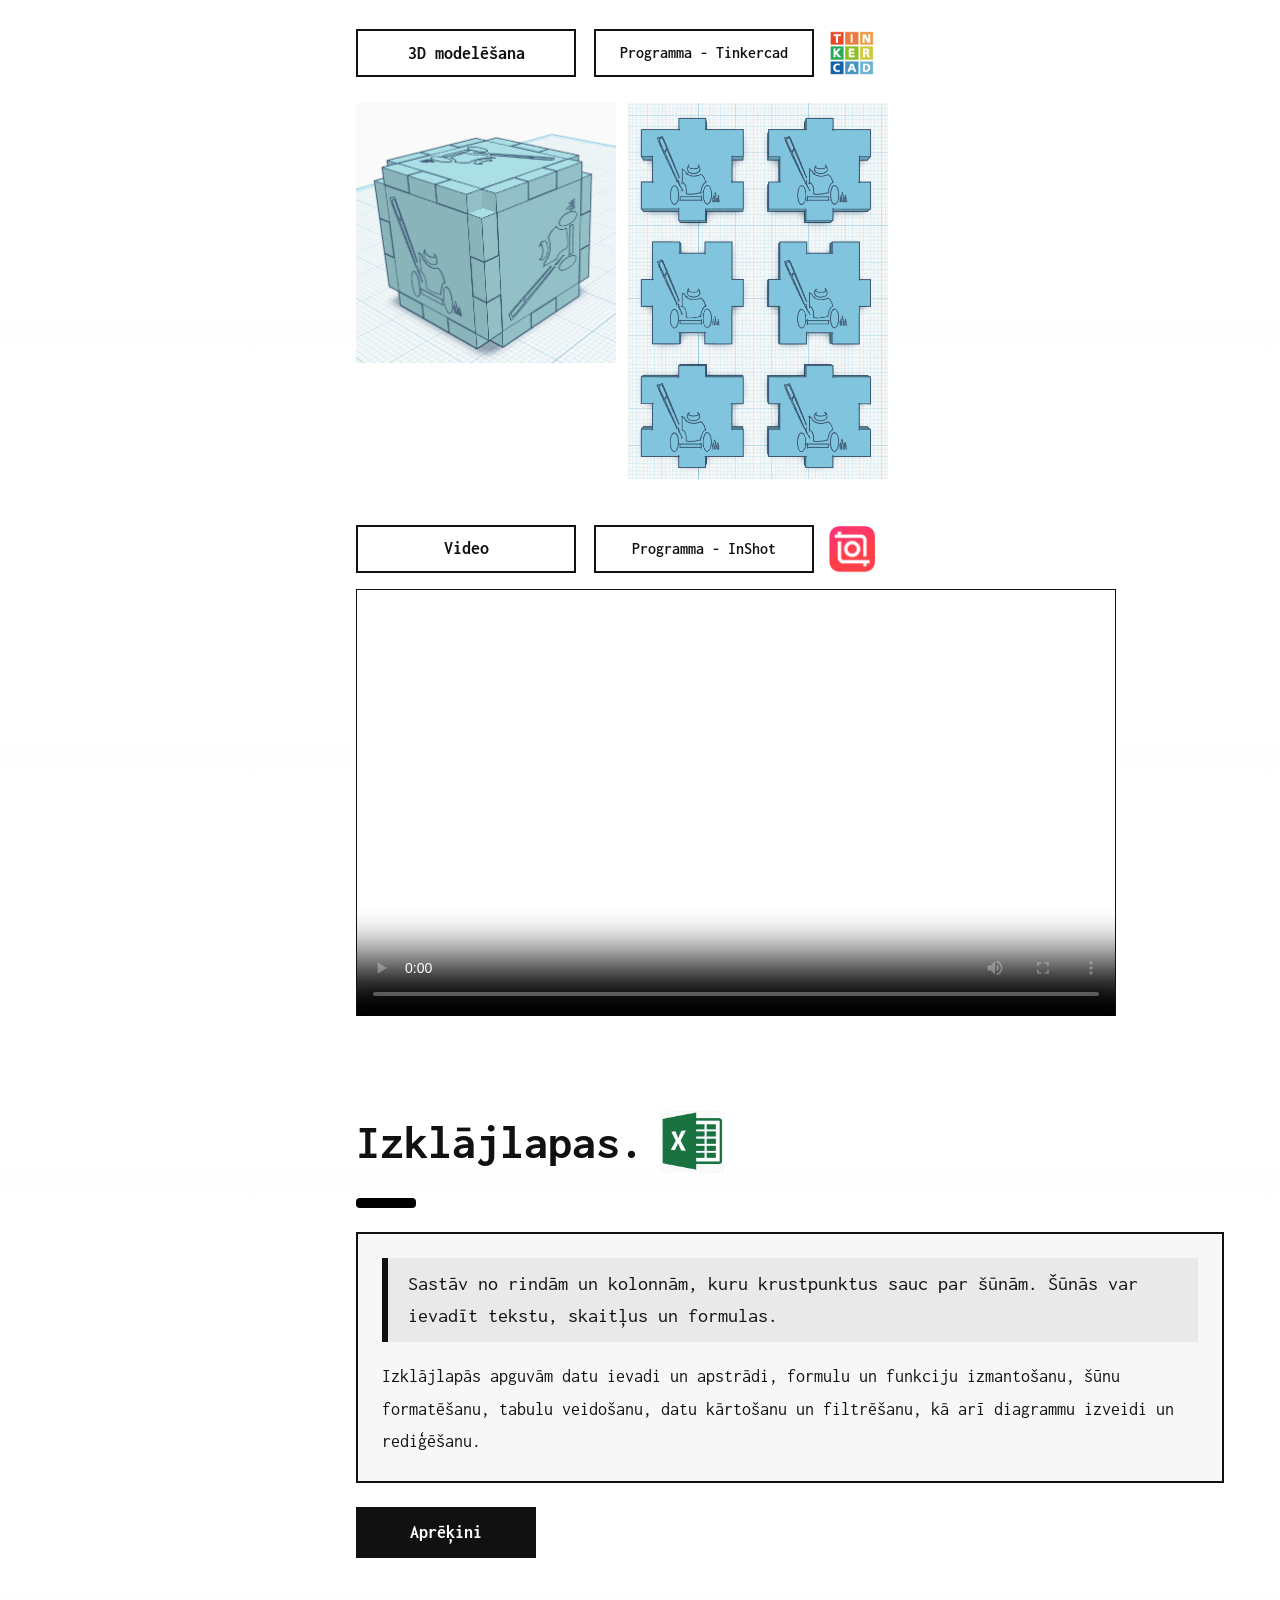
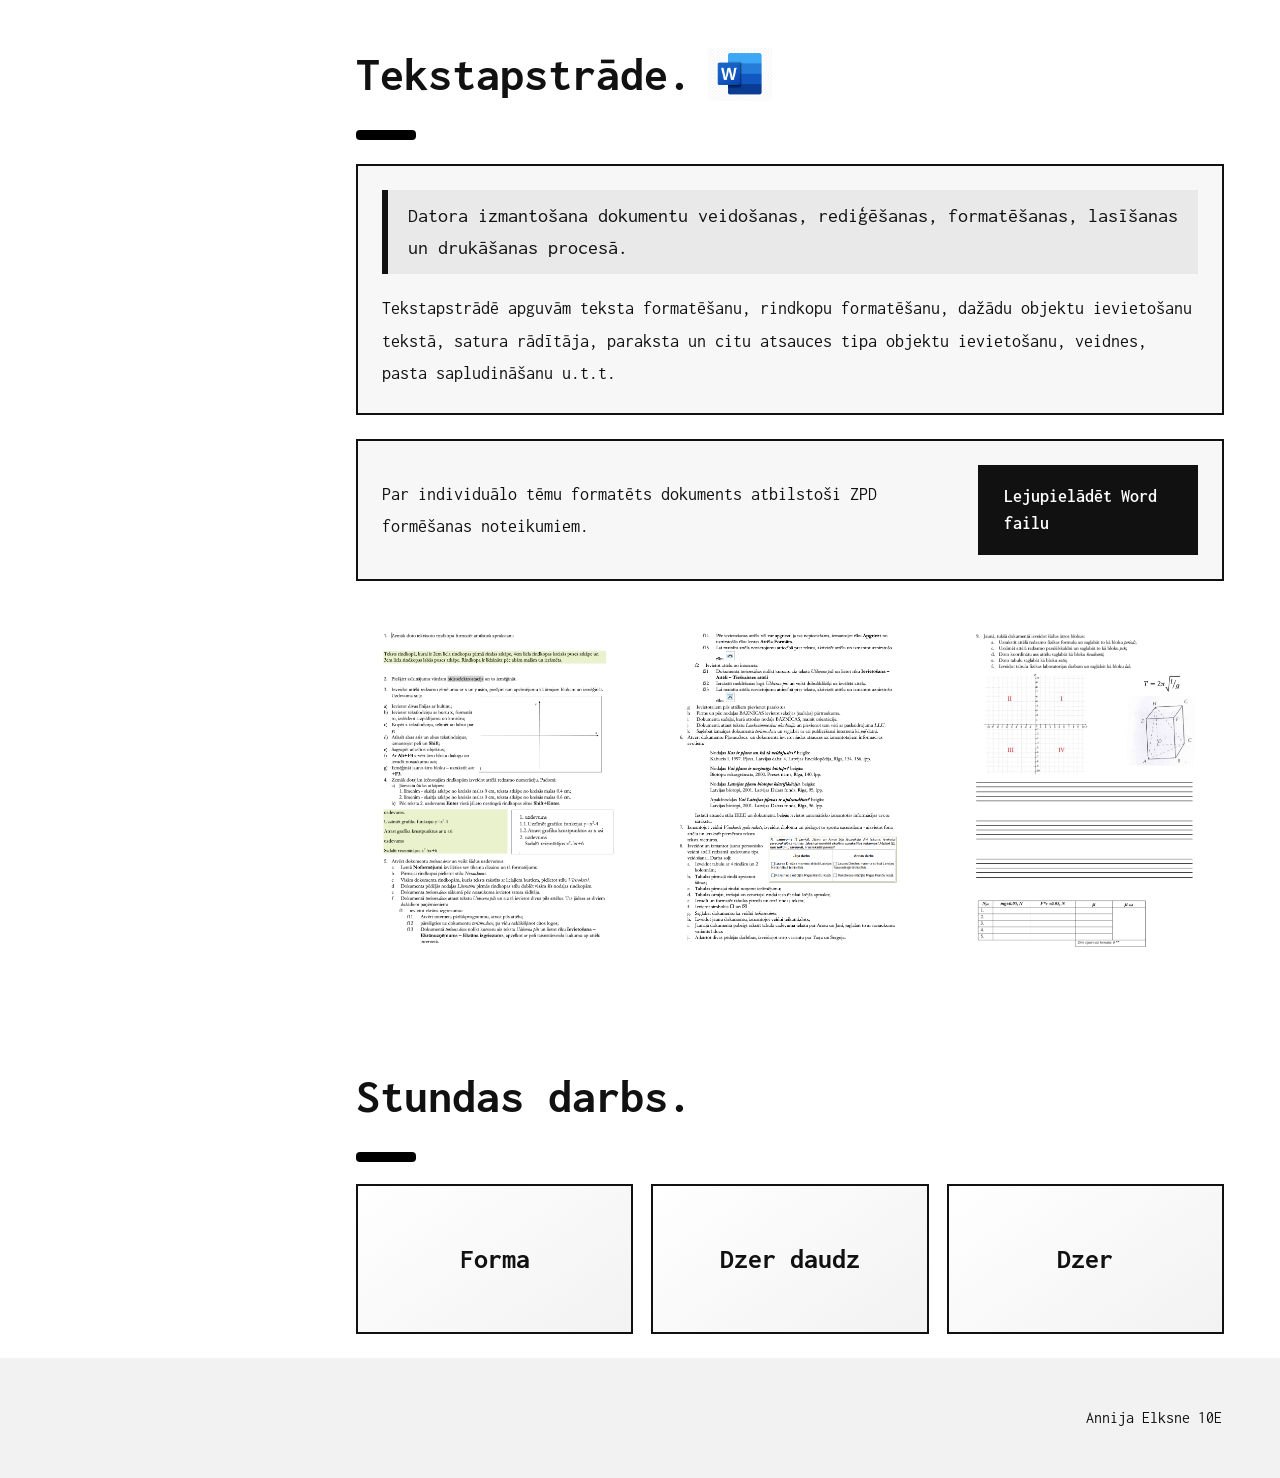
==== commit 816e46fc: "Izdarits" ====
--- a/index.html
+++ b/index.html
@@ -145,18 +145,11 @@
           <video
             controls
             playsinline
-            poster="[data-uri]"
+            poster="[data-uri]"
             title="Reklāma.Annija_Elksne_10E.MP4"
           >
-            <source
-              src="https://eduriga-my.sharepoint.com/personal/aelksne7_edu_riga_lv/_layouts/15/download.aspx?UniqueId=b8297f38-3e56-4172-8eac-a01ebc7e0908&download=1"
-              type="video/mp4"
-            >
-            Jūsu pārlūks neatbalsta video atskaņošanu. <a
-              href="https://eduriga-my.sharepoint.com/personal/aelksne7_edu_riga_lv/_layouts/15/download.aspx?UniqueId=b8297f38-3e56-4172-8eac-a01ebc7e0908&download=1"
-              target="_blank"
-              rel="noopener noreferrer"
-            >Atvērt video jaunā cilnē</a>.
+            <source src="Reklama.Annija_Elksne_10E.mp4" type="video/mp4">
+            Jūsu pārlūks neatbalsta video atskaņošanu. <a href="Reklama.Annija_Elksne_10E.mp4" download>Lejupielādēt video</a>.
           </video>
         </div>
       </div>
--- a/CSS/mansStils.css
+++ b/CSS/mansStils.css
@@ -304,6 +304,41 @@
 .video-iegulums video{
   object-fit:cover;
 }
+.video-iegulums .video-thumb{
+  position:relative;
+  display:block;
+  width:100%;
+  max-width:100%;
+  aspect-ratio:16 / 9;
+  border:1px solid #111;
+  background:#000;
+  overflow:hidden;
+}
+.video-iegulums .video-thumb img{
+  width:100%;
+  height:100%;
+  object-fit:cover;
+  display:block;
+}
+.video-iegulums .video-play{
+  position:absolute;
+  inset:0;
+  margin:auto;
+  width:80px;
+  height:80px;
+  border-radius:50%;
+  background:rgba(0,0,0,0.55);
+  color:#fff;
+  display:grid;
+  place-items:center;
+  font-size:46px;
+  line-height:1;
+  transition:background .2s ease, transform .2s ease;
+}
+.video-iegulums .video-thumb:hover .video-play{
+  background:rgba(0,0,0,0.8);
+  transform:scale(1.05);
+}
 .sadalas-apaksvirsraksts{
   margin:0 0 14px;
   font-size:28px;
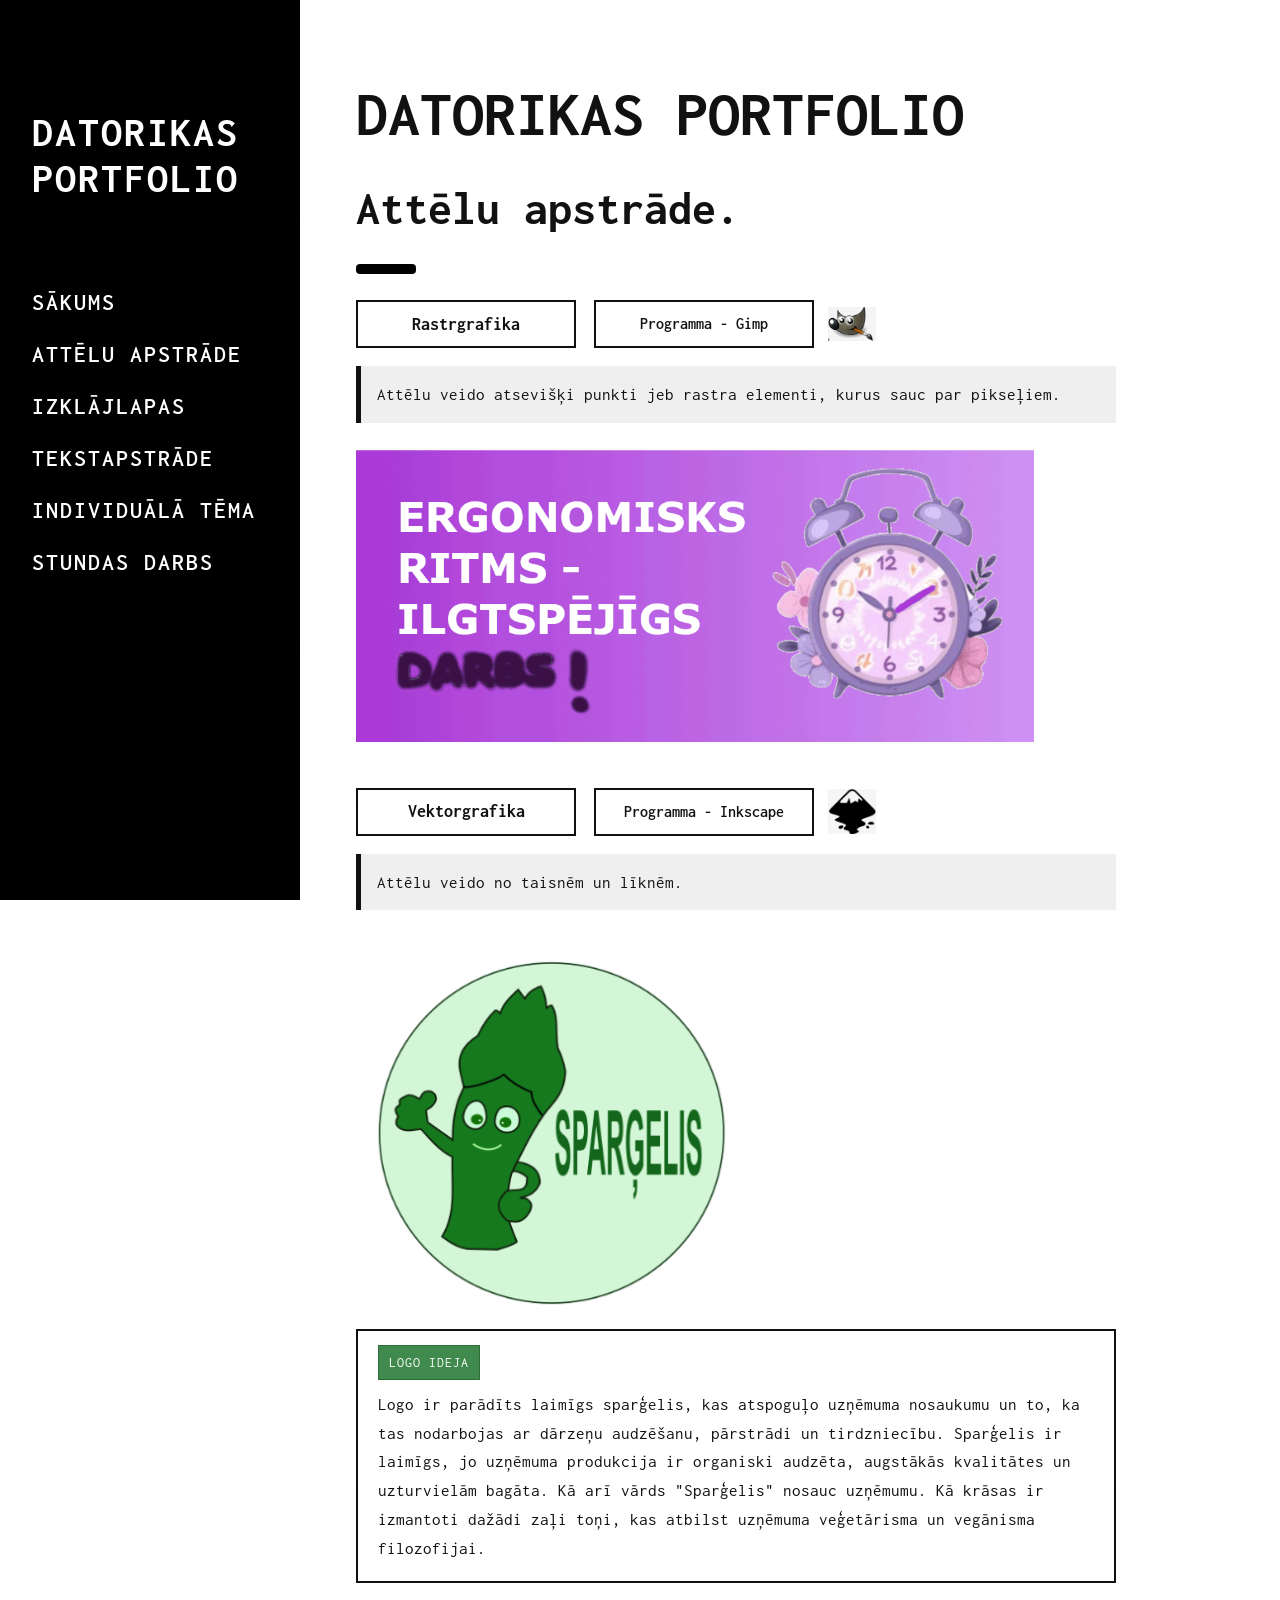
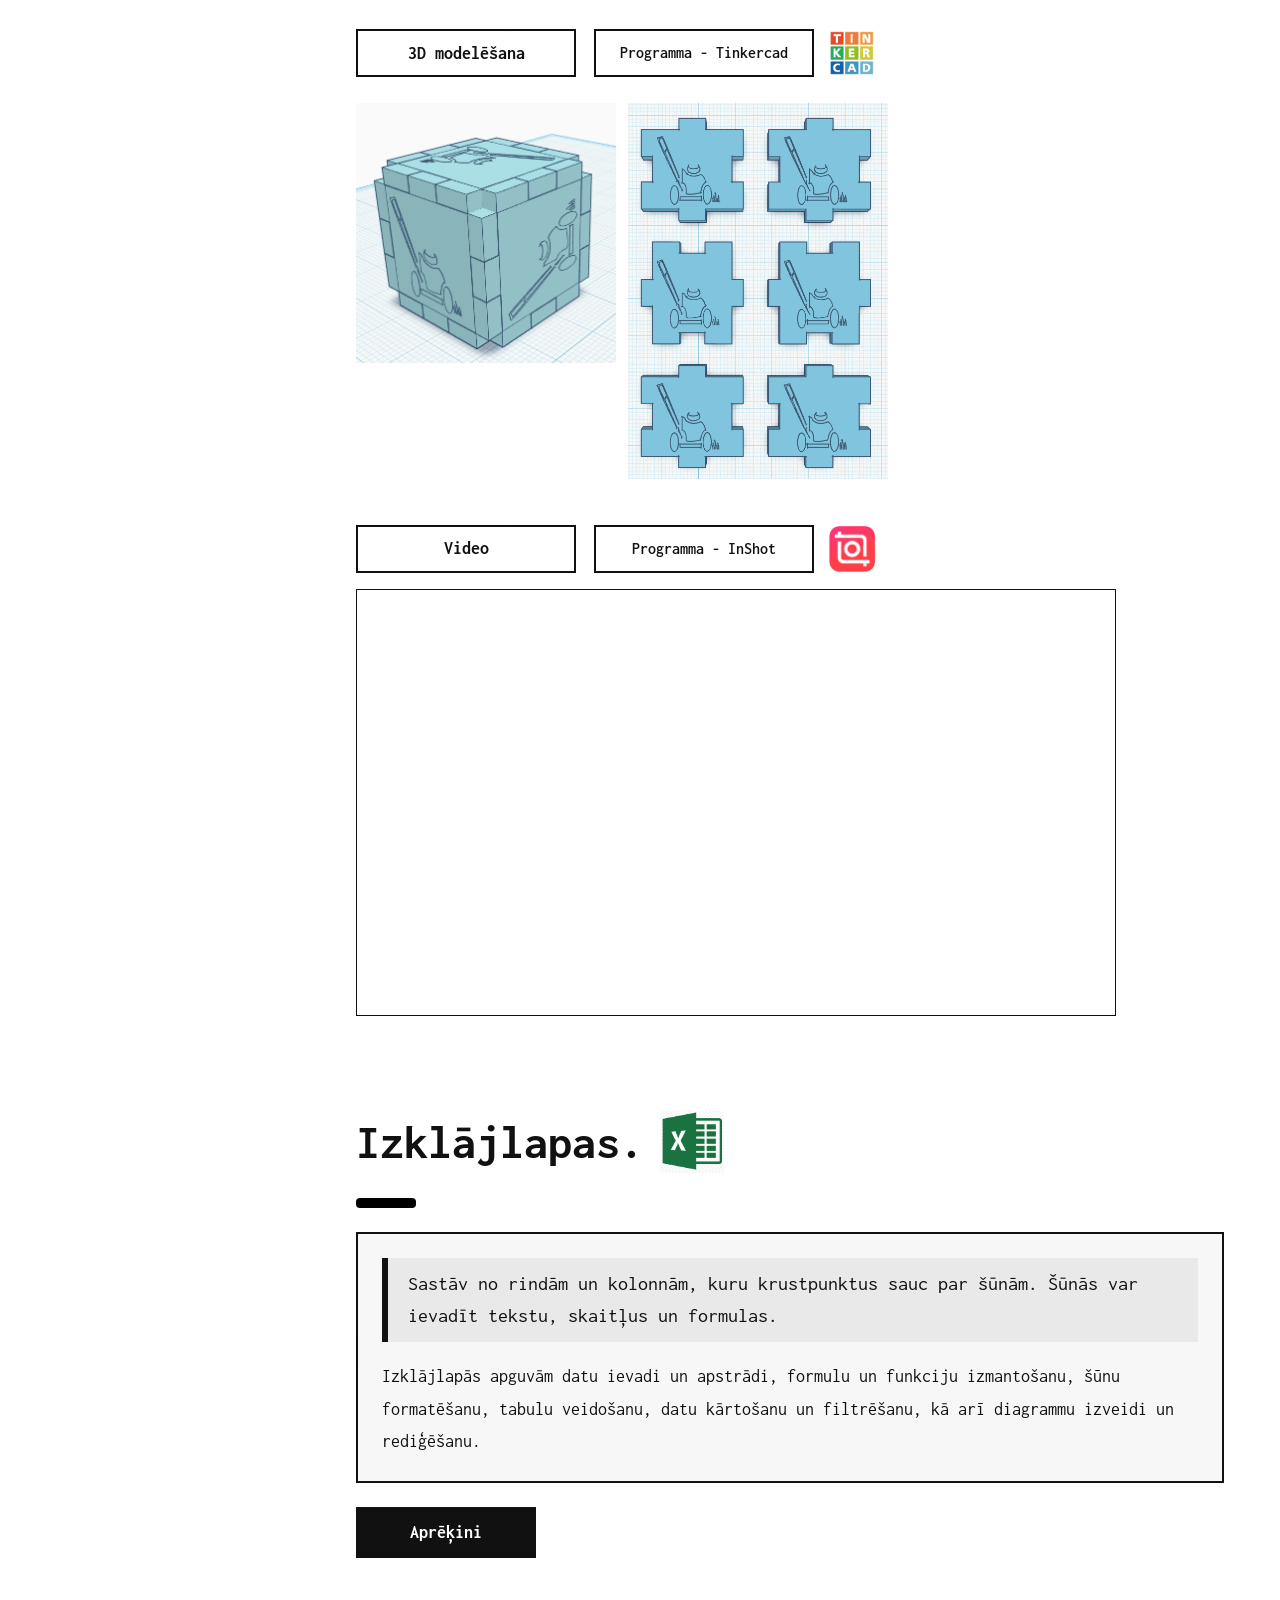
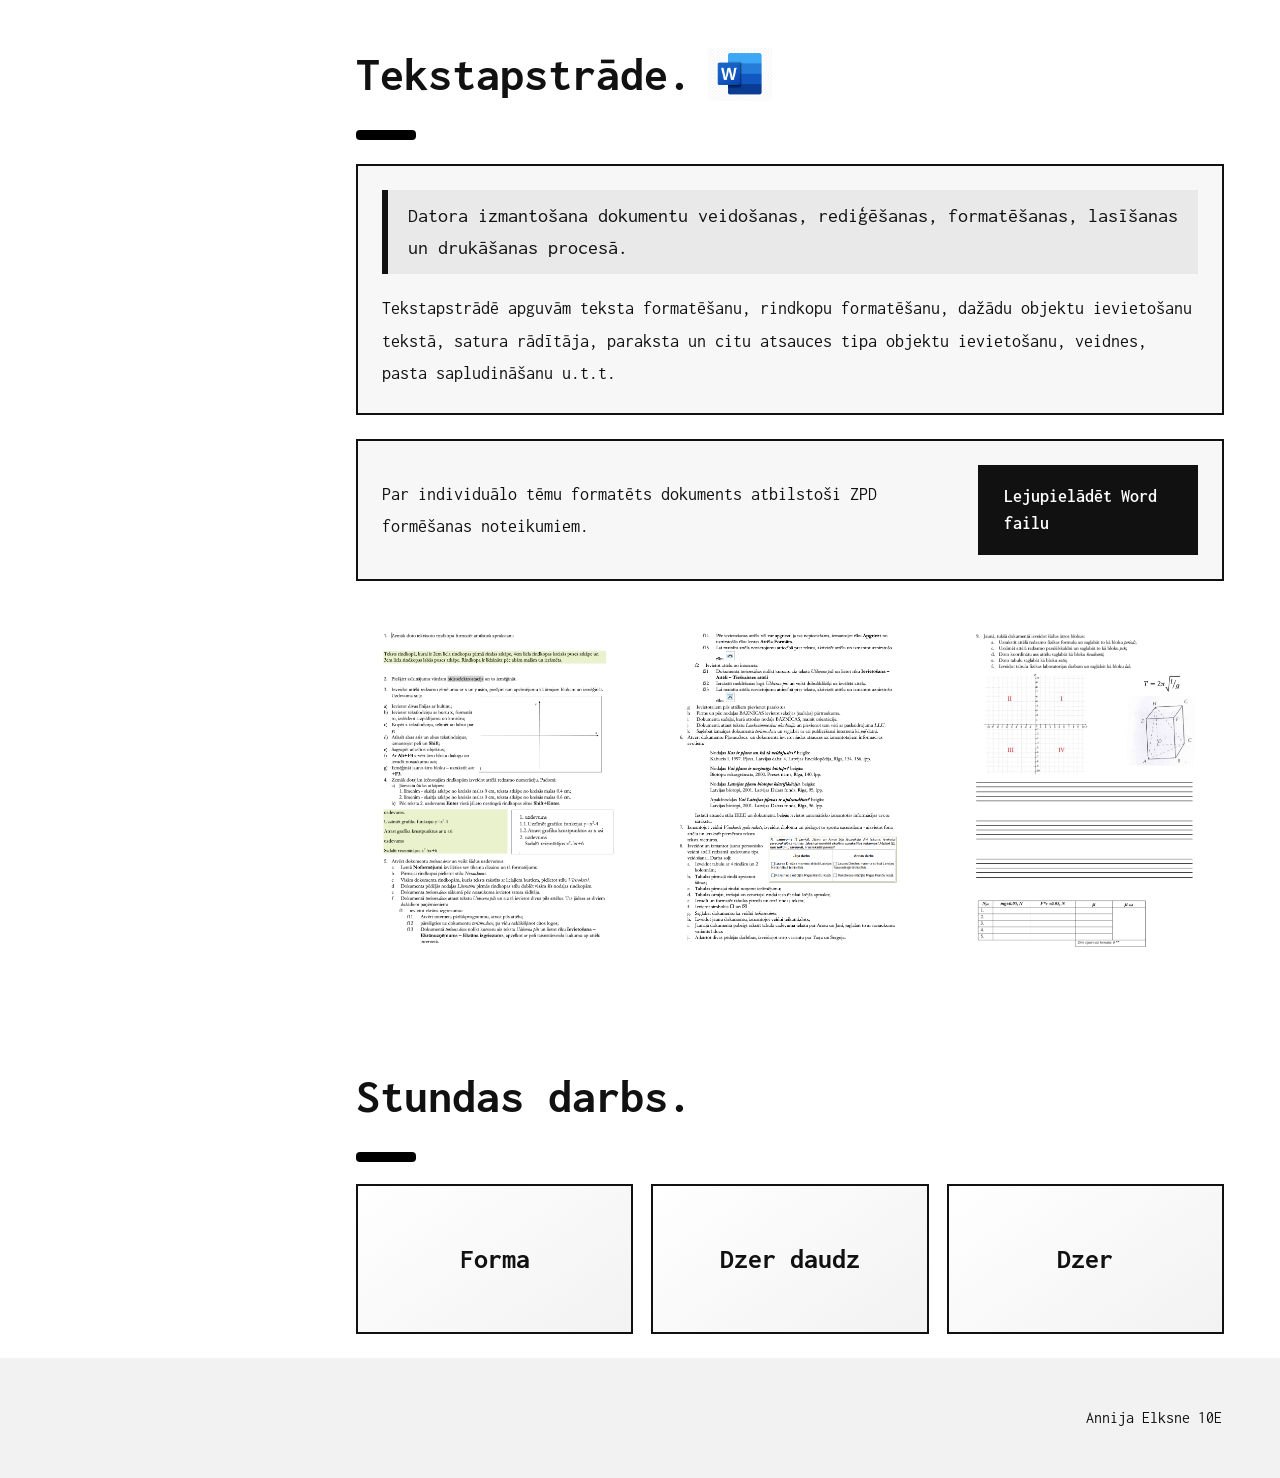
==== commit c545ab69: "Izdarits" ====
--- a/index.html
+++ b/index.html
@@ -141,16 +141,10 @@
             >
           </div>
         </div>
+
         <div class="video-iegulums">
-          <video
-            controls
-            playsinline
-            poster="[data-uri]"
-            title="Reklāma.Annija_Elksne_10E.MP4"
-          >
-            <source src="Reklama.Annija_Elksne_10E.mp4" type="video/mp4">
-            Jūsu pārlūks neatbalsta video atskaņošanu. <a href="Reklama.Annija_Elksne_10E.mp4" download>Lejupielādēt video</a>.
-          </video>
+<iframe width="560" height="315" src="https://www.youtube.com/embed/Q-i3hMlZeyU?si=du0OlZvVGUJKcVgv" title="YouTube video player" frameborder="0" allow="accelerometer; autoplay; clipboard-write; encrypted-media; gyroscope; picture-in-picture; web-share" referrerpolicy="strict-origin-when-cross-origin" allowfullscreen></iframe>
+        
         </div>
       </div>
     </div>
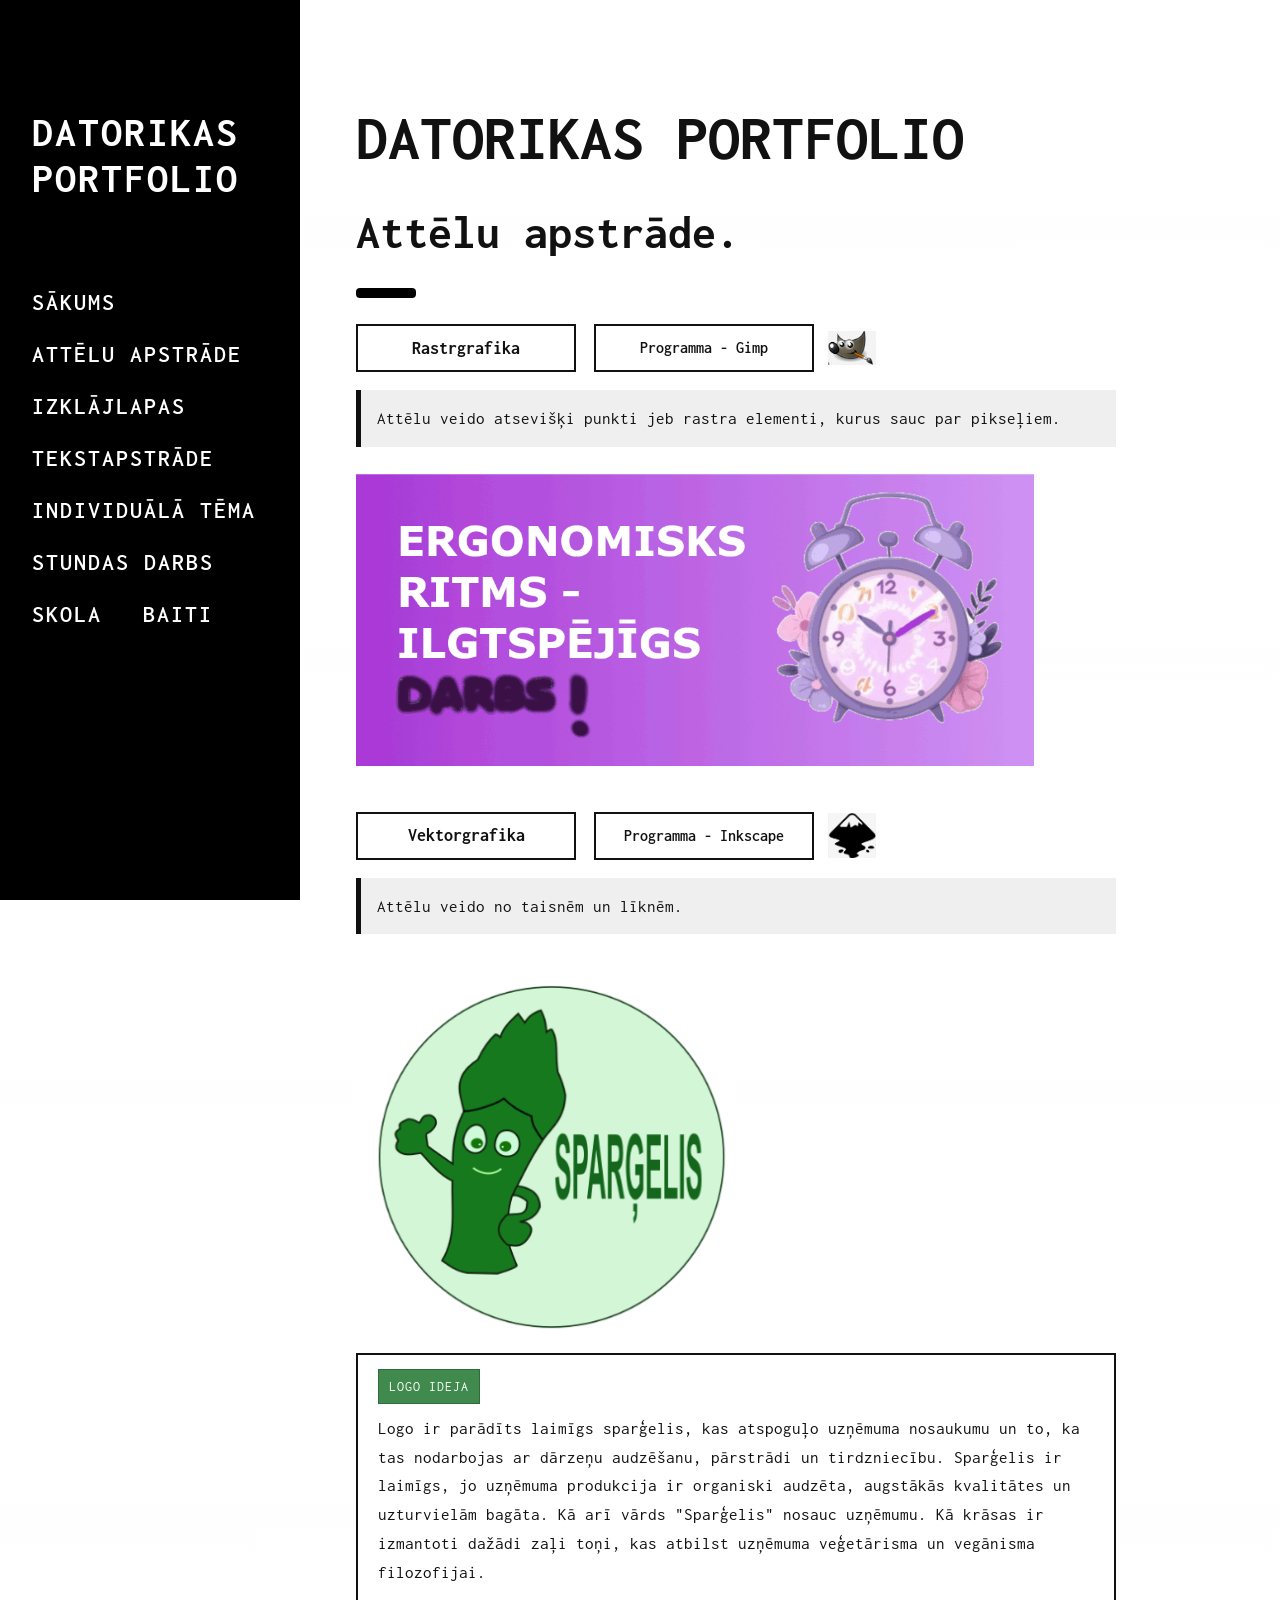
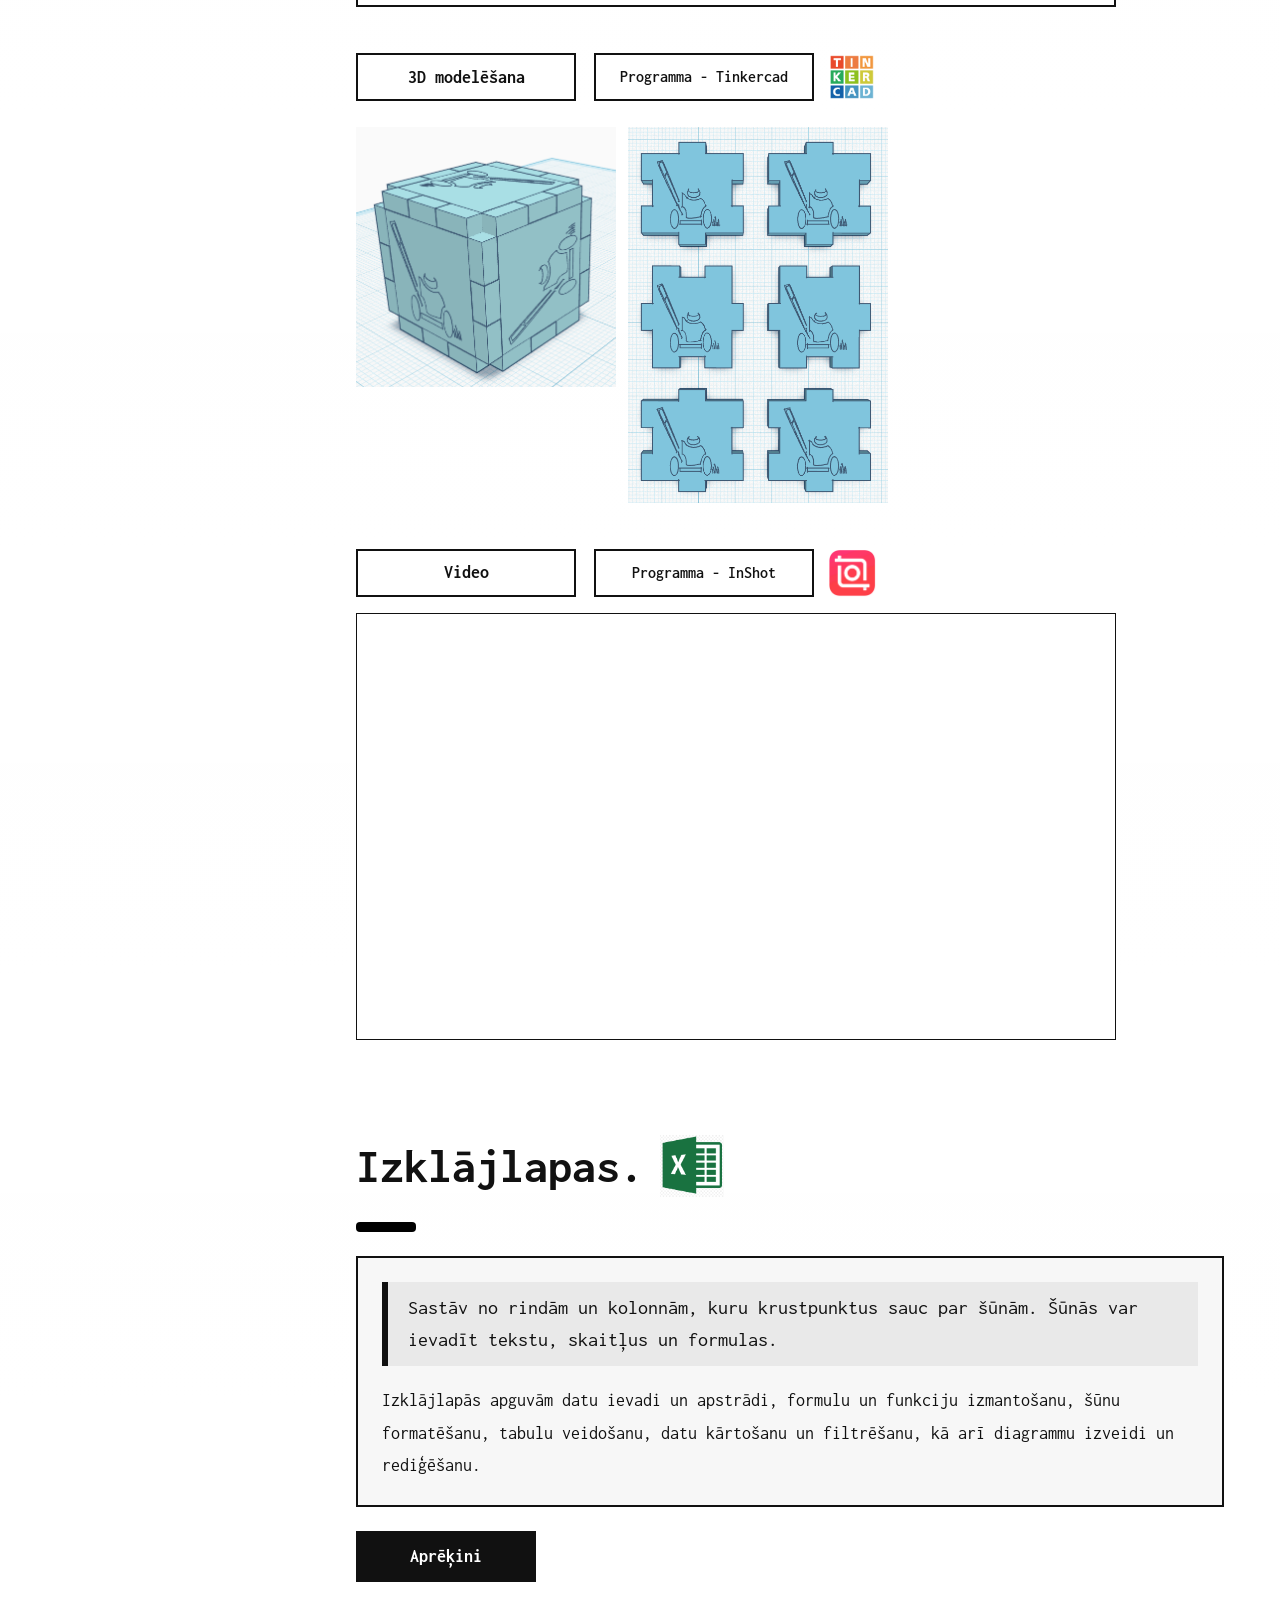
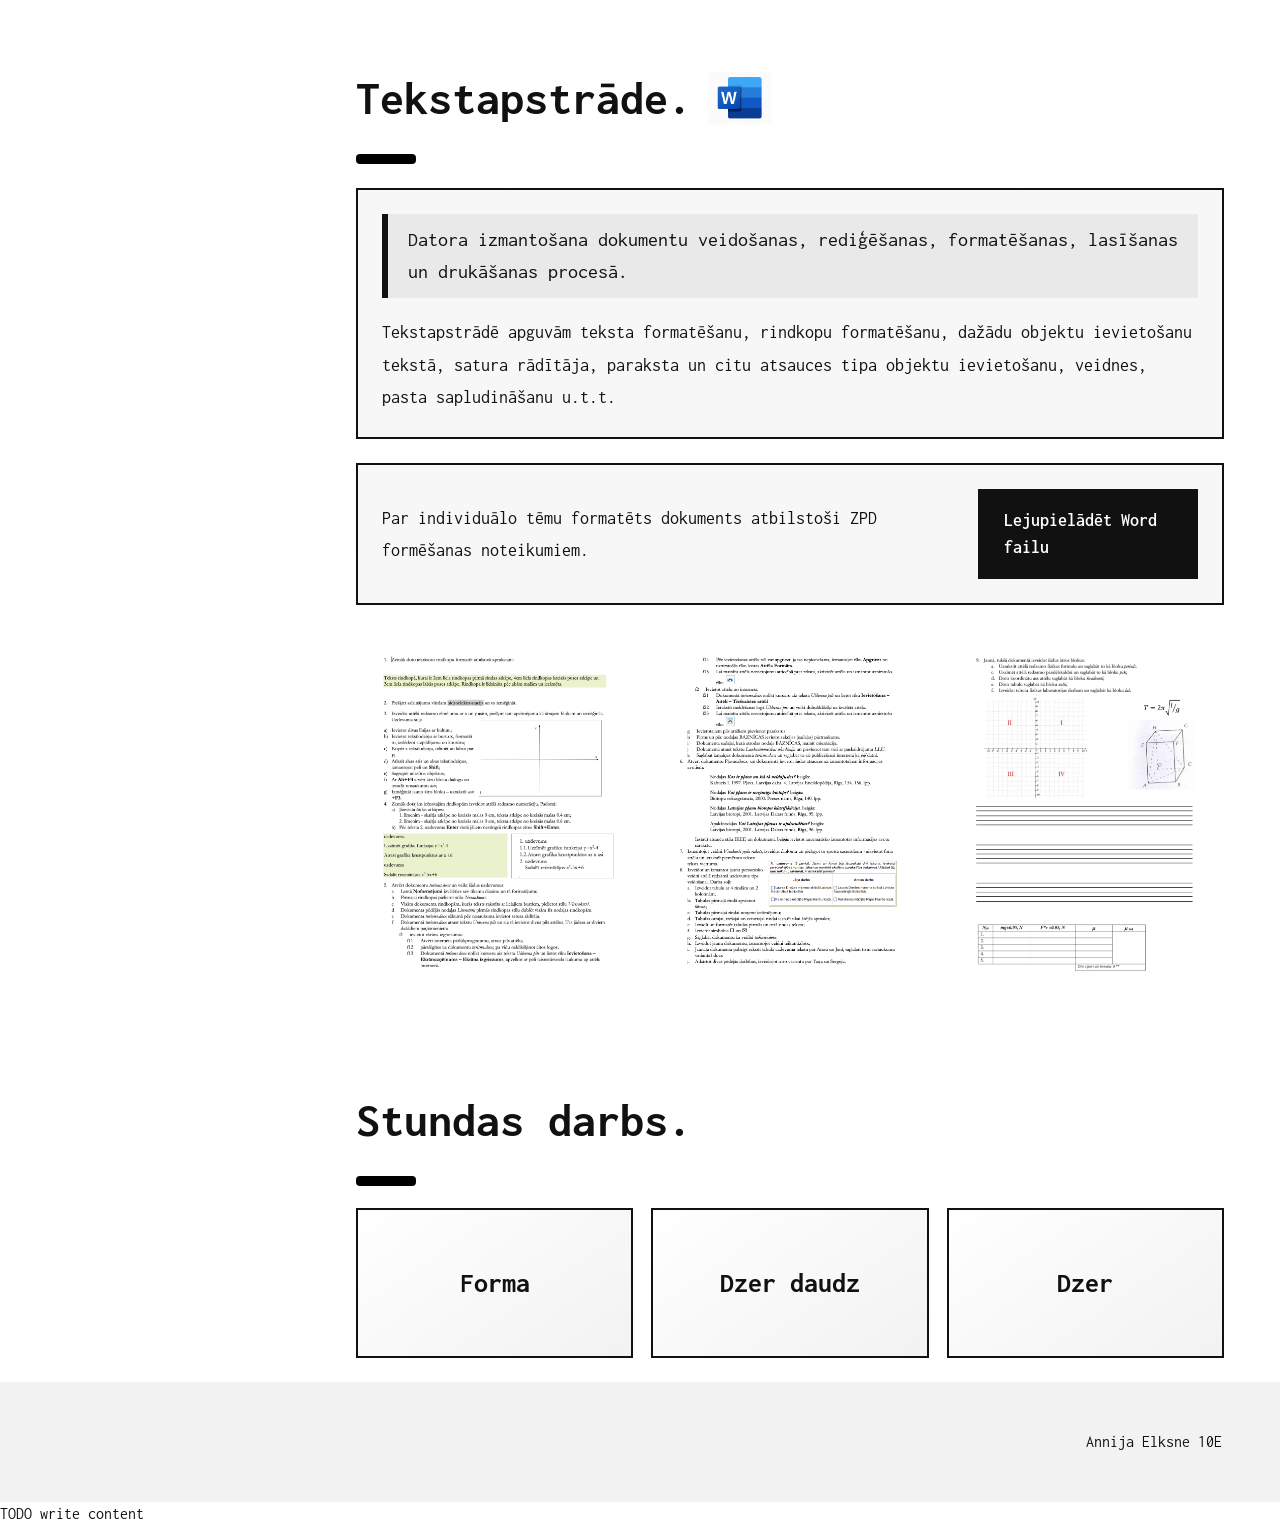
==== commit 2573ec64: "" ====
--- a/index.html
+++ b/index.html
@@ -32,8 +32,12 @@
       <a href="#forma-link" onclick="w3_close()" class="w3-bar-item w3-button sanu-saite apakssaite">Forma</a>
       <a href="#dzerdaudz-link" onclick="w3_close()" class="w3-bar-item w3-button sanu-saite apakssaite">Dzer daudz</a>
       <a href="#dzer-link" onclick="w3_close()" class="w3-bar-item w3-button sanu-saite apakssaite">Dzer</a>
-    </div>
-  </div>
+      
+
+    </div>
+  </div>
+   <a href="skola.html" onclick="w3_close()" class="w3-bar-item w3-button sanu-saite">Skola</a> 
+            <a href="baiti.html" onclick="w3_close()" class="w3-bar-item w3-button sanu-saite">Baiti
 </nav>
 
 <header class="w3-container w3-top w3-hide-large w3-black w3-xlarge w3-padding">
@@ -292,4 +296,17 @@
 <script src="script.js"></script>
 
 </body>
+<!--
+Click nbfs://nbhost/SystemFileSystem/Templates/Licenses/license-default.txt to change this license
+Click nbfs://nbhost/SystemFileSystem/Templates/Other/html.html to edit this template
+-->
+<html>
+    <head>
+        <title>TODO supply a title</title>
+        <meta charset="UTF-8">
+        <meta name="viewport" content="width=device-width, initial-scale=1.0">
+    </head>
+    <body>
+        <div>TODO write content</div>
+    </body>
 </html>
